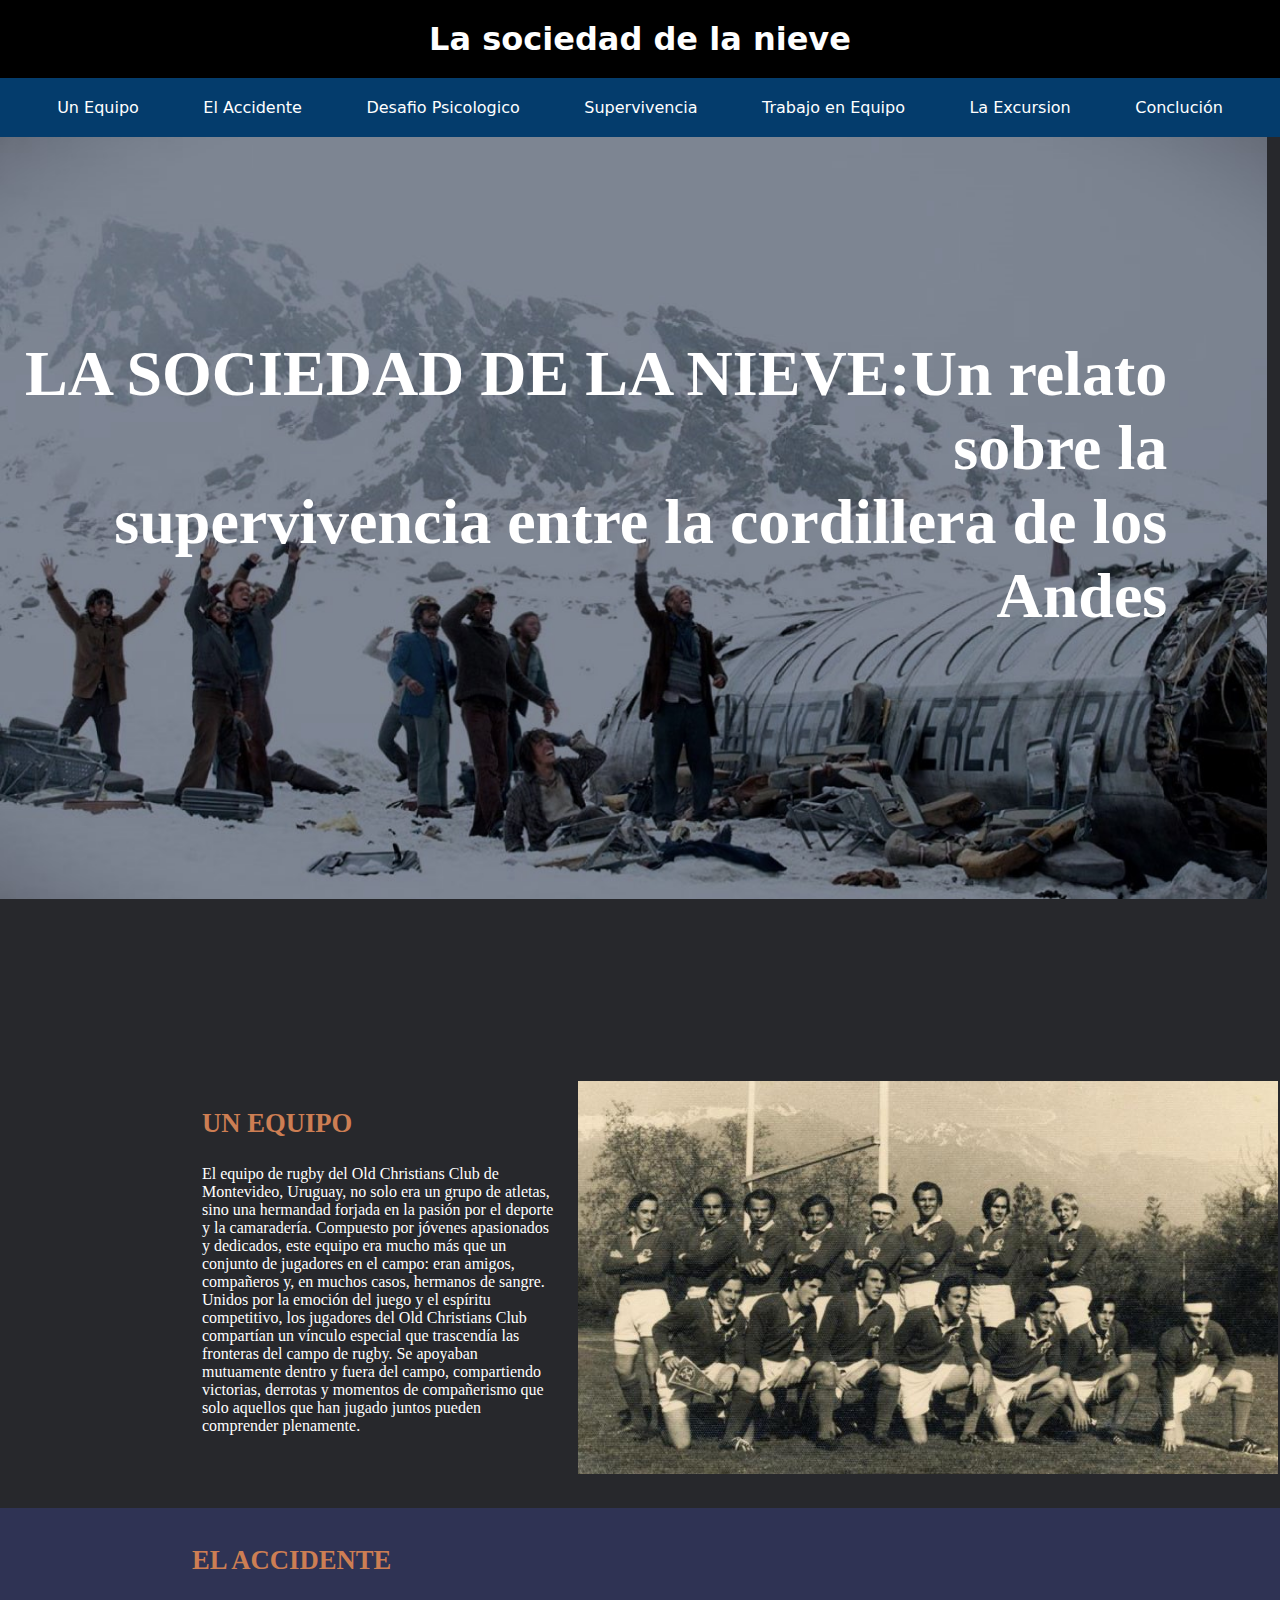
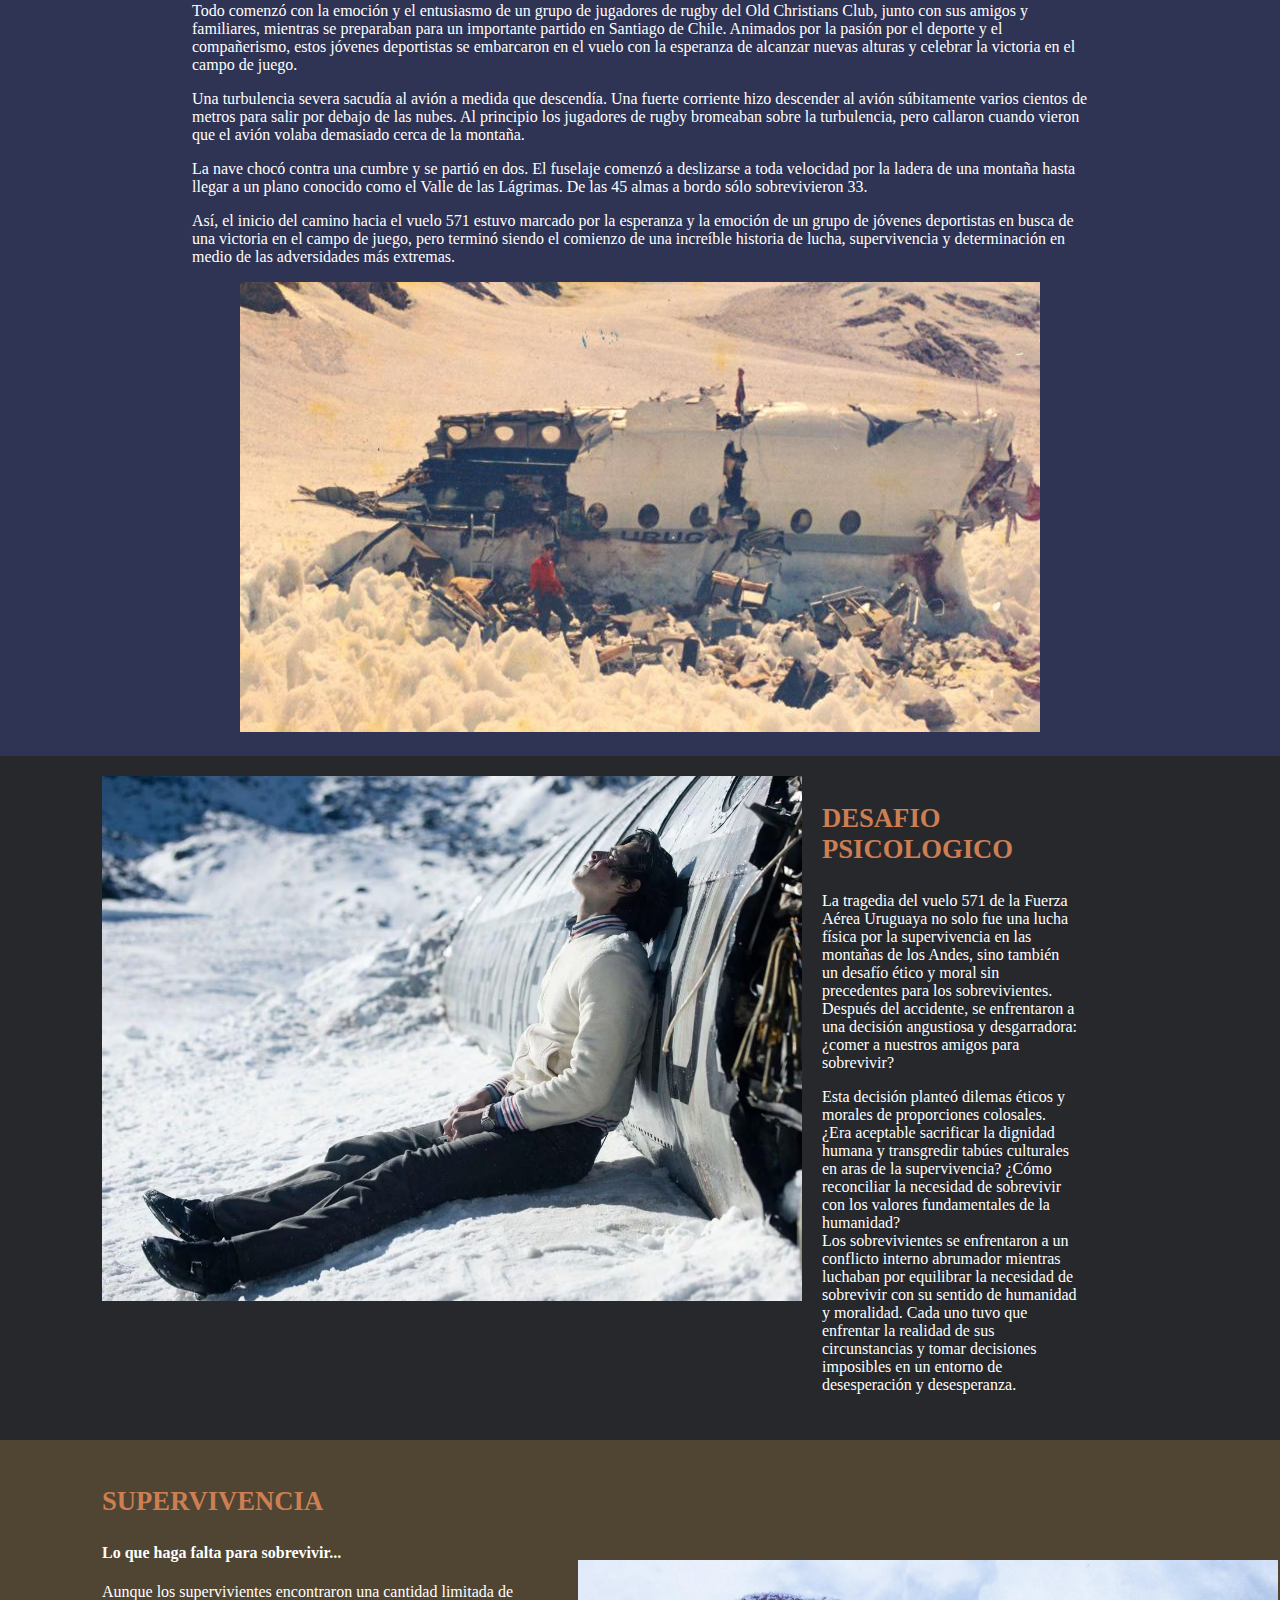
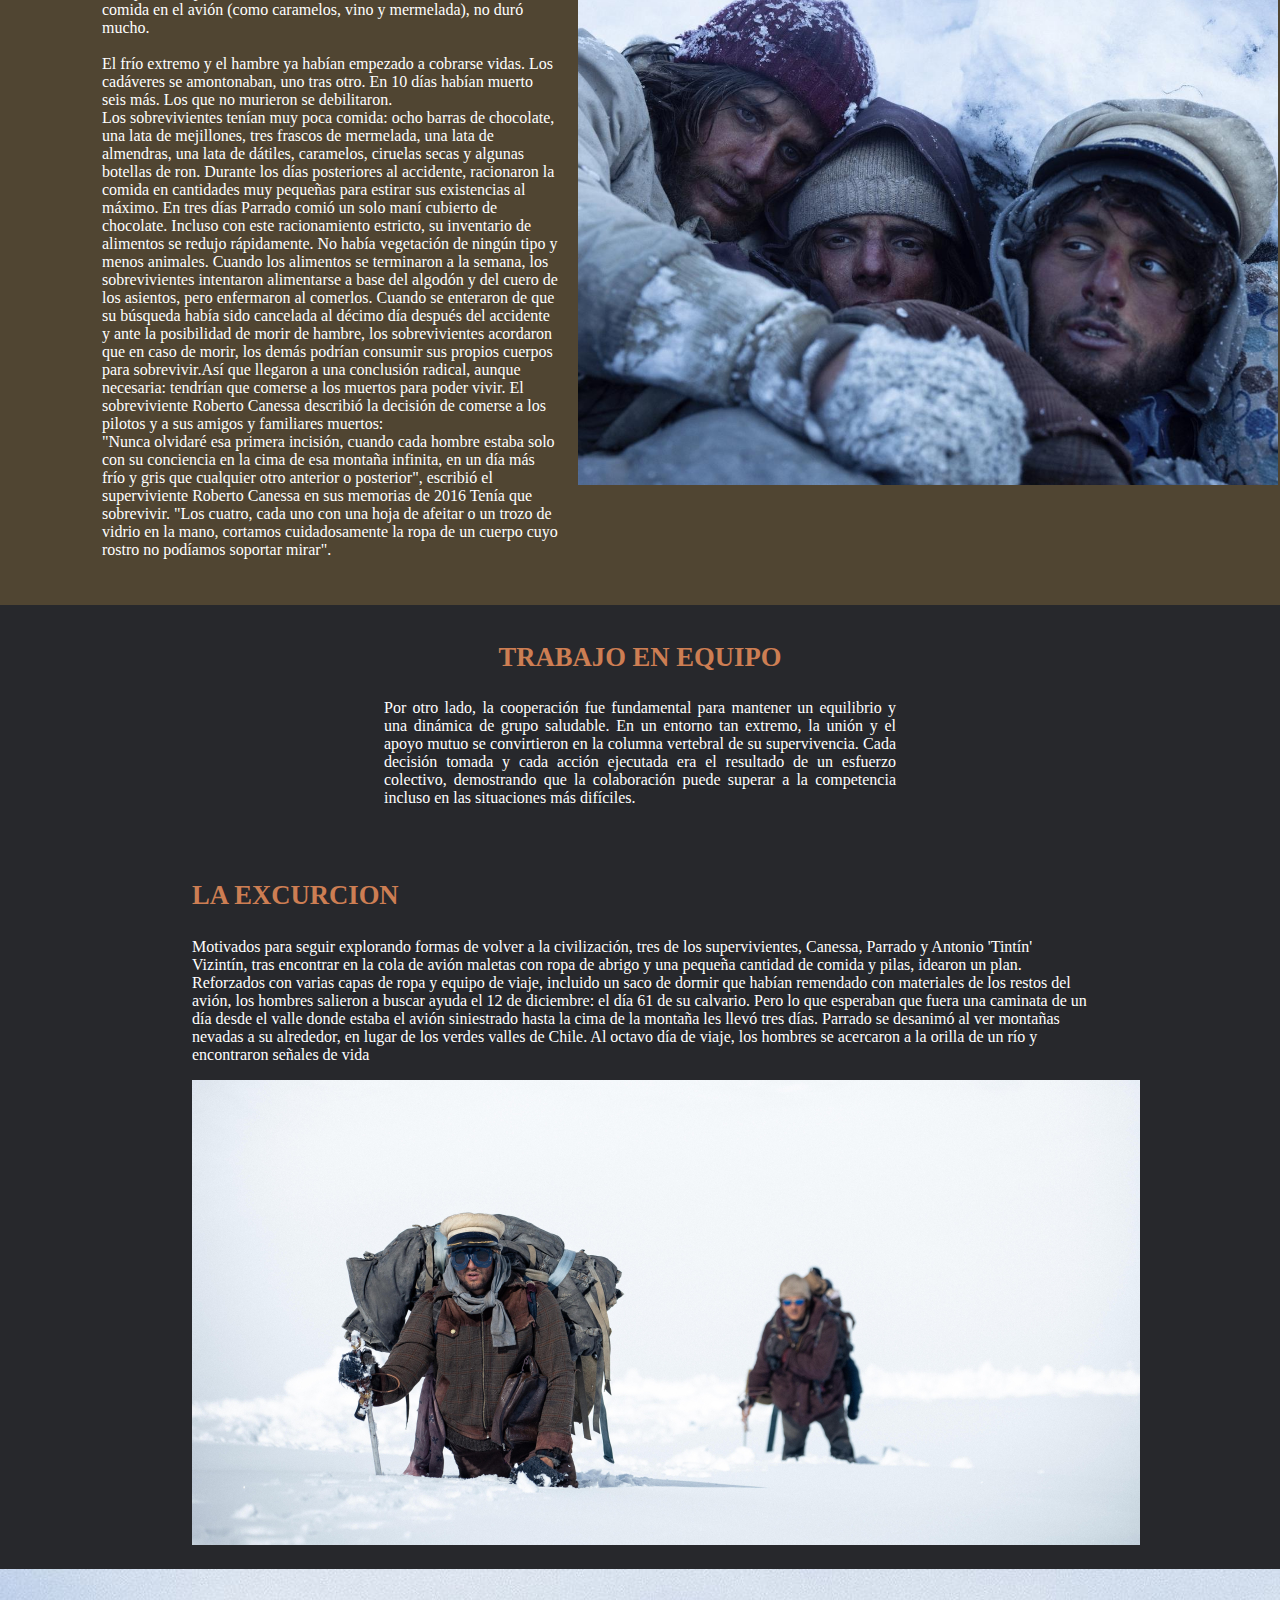
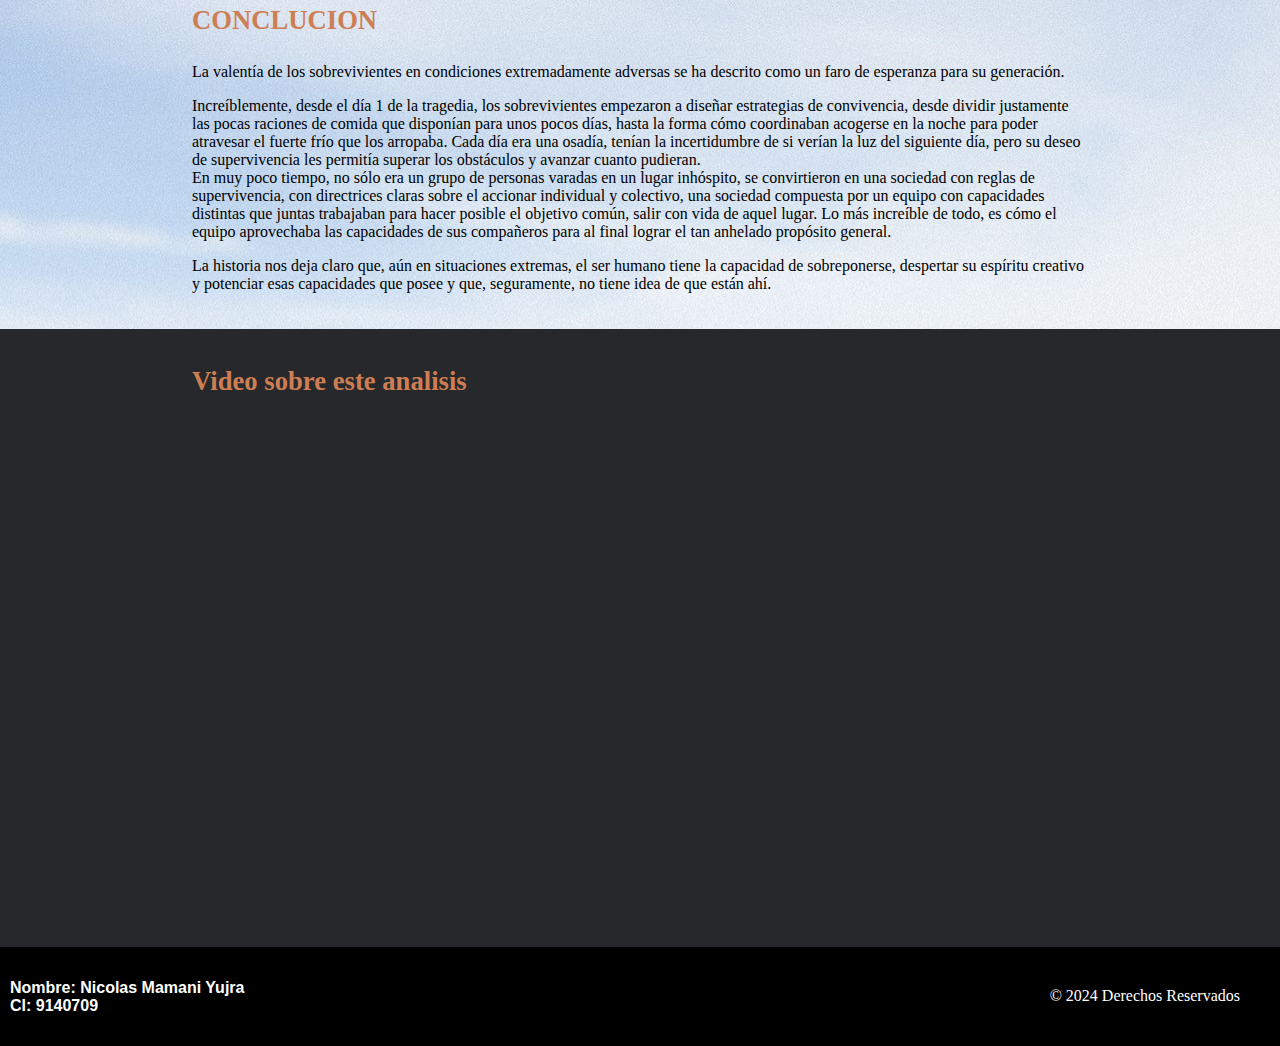
==== index.html @ b1d1e4b5 "Update and rename index1.html to index.html" ====
<!DOCTYPE html>
<head>
    <title>La sociedad de la nieve</title>
    <link rel="stylesheet" href="estilo.css">
    <link rel="preconnect" href="https://fonts.googleapis.com">
    <link rel="preconnect" href="https://fonts.gstatic.com" crossorigin>
    <link href="https://fonts.googleapis.com/css2?family=Cormorant+Garamond&display=swap" rel="stylesheet">
</head>
<body>

    <h1>La sociedad de la nieve</h1>
    <header>
        
        <nav>
            <ul>
                <li><a href="#e1" class="enlace">Un Equipo</a></li>
                <li><a href="#e2" class="enlace">El Accidente</a></li>
                <li><a href="#e3" class="enlace">Desafio Psicologico</a></li>
                <li><a href="#e4" class="enlace">Supervivencia</a></li>
                <li><a href="#e5" class="enlace">Trabajo en Equipo</a></li>
                <li><a href="#e6" class="enlace">La Excursion</a></li>
                <li><a href="#e7" class="enlace">Conclución</a></li>
                
            </ul>
        </nav>
    </header>
    <div id="port">
        <h2>LA SOCIEDAD DE LA NIEVE:Un relato sobre la <br>supervivencia entre la cordillera de los Andes</h2>
        <!--<img src="Critica-La-Sociedad-de-la-Nieve1.jpg">-->
        <!--<div class="capa"></div>-->
    </div>
    <main>
        <section id="e1">
            <div>
                <h3>UN EQUIPO</h3>
                <p>El equipo de rugby del Old Christians Club de Montevideo, Uruguay, no solo era un grupo de atletas, sino una hermandad forjada en la pasión por el deporte y la camaradería. Compuesto por jóvenes apasionados y dedicados, este equipo era mucho más que un conjunto de jugadores en el campo: eran amigos, compañeros y, en muchos casos, hermanos de sangre.<br>
                    Unidos por la emoción del juego y el espíritu competitivo, los jugadores del Old Christians Club compartían un vínculo especial que trascendía las fronteras del campo de rugby. Se apoyaban mutuamente dentro y fuera del campo, compartiendo victorias, derrotas y momentos de compañerismo que solo aquellos que han jugado juntos pueden comprender plenamente.</p>
            </div>
            <div class="e1img">
                <img src="img/equipo.jpg">
            </div>
        </section>
        <section id="e2">
            <div>
                <h3>EL ACCIDENTE</h3>
                <p>Todo comenzó con la emoción y el entusiasmo de un grupo de jugadores de rugby del Old Christians Club, junto con sus amigos y familiares, mientras se preparaban para un importante partido en Santiago de Chile. Animados por la pasión por el deporte y el compañerismo, estos jóvenes deportistas se embarcaron en el vuelo con la esperanza de alcanzar nuevas alturas y celebrar la victoria en el campo de juego.</p>
                <p>Una turbulencia severa sacudía al avión a medida que descendía. Una fuerte corriente hizo descender al avión súbitamente varios cientos de metros para salir por debajo de las nubes. Al principio los jugadores de rugby bromeaban sobre la turbulencia, pero callaron cuando vieron que el avión volaba demasiado cerca de la montaña.</p>
                <p>La nave chocó contra una cumbre y se partió en dos. El fuselaje comenzó a deslizarse a toda velocidad por la ladera de una montaña hasta llegar a un plano conocido como el Valle de las Lágrimas. De las 45 almas a bordo sólo sobrevivieron 33.</p>
                <p>Así, el inicio del camino hacia el vuelo 571 estuvo marcado por la esperanza y la emoción de un grupo de jóvenes deportistas en busca de una victoria en el campo de juego, pero terminó siendo el comienzo de una increíble historia de lucha, supervivencia y determinación en medio de las adversidades más extremas.</p>
            </div>
            <div class="e2img">
                <img src="img/accidente.jpg">
            </div>
        </section>
        <section id="e3">
            <div class="e3img">
                <img src="img/desafio.avif">
            </div>
            <div>
                <h3>DESAFIO PSICOLOGICO</h3>
                <p>La tragedia del vuelo 571 de la Fuerza Aérea Uruguaya no solo fue una lucha física por la supervivencia en las montañas de los Andes, sino también un desafío ético y moral sin precedentes para los sobrevivientes. Después del accidente, se enfrentaron a una decisión angustiosa y desgarradora: ¿comer a nuestros amigos para sobrevivir?</p>
                <p>Esta decisión planteó dilemas éticos y morales de proporciones colosales. ¿Era aceptable sacrificar la dignidad humana y transgredir tabúes culturales en aras de la supervivencia? ¿Cómo reconciliar la necesidad de sobrevivir con los valores fundamentales de la humanidad?<br>Los sobrevivientes se enfrentaron a un conflicto interno abrumador mientras luchaban por equilibrar la necesidad de sobrevivir con su sentido de humanidad y moralidad. Cada uno tuvo que enfrentar la realidad de sus circunstancias y tomar decisiones imposibles en un entorno de desesperación y desesperanza.</p>
            </div>
        </section>
        <section id="e4">
            <div>
                <h3>SUPERVIVENCIA</h3>
                <h4>Lo que haga falta para sobrevivir...</h4>
                    <p>Aunque los supervivientes encontraron una cantidad limitada de comida en el avión (como caramelos, vino y mermelada), no duró mucho.<br><br>
                    El frío extremo y el hambre ya habían empezado a cobrarse vidas. Los cadáveres se amontonaban, uno tras otro. En 10 días habían muerto seis más. Los que no murieron se debilitaron.<br>
                    Los sobrevivientes tenían muy poca comida: ocho barras de chocolate, una lata de mejillones, tres frascos de mermelada, una lata de almendras, una lata de dátiles, caramelos, ciruelas secas y algunas botellas de ron. Durante los días posteriores al accidente, racionaron la comida en cantidades muy pequeñas para estirar sus existencias al máximo. En tres días Parrado comió un solo maní cubierto de chocolate.
                    Incluso con este racionamiento estricto, su inventario de alimentos se redujo rápidamente. No había vegetación de ningún tipo y menos animales. Cuando los alimentos se terminaron a la semana, los sobrevivientes intentaron alimentarse a base del algodón y del cuero de los asientos, pero enfermaron al comerlos.
                    Cuando se enteraron de que su búsqueda había sido cancelada al décimo día después del accidente y ante la posibilidad de morir de hambre, los sobrevivientes acordaron que en caso de morir, los demás podrían consumir sus propios cuerpos para sobrevivir.Así que llegaron a una conclusión radical, aunque necesaria: tendrían que comerse a los muertos para poder vivir.
                    El sobreviviente Roberto Canessa describió la decisión de comerse a los pilotos y a sus amigos y familiares muertos:<br>
                    "Nunca olvidaré esa primera incisión, cuando cada hombre estaba solo con su conciencia en la cima de esa montaña infinita, en un día más frío y gris que cualquier otro anterior o posterior", escribió el superviviente Roberto Canessa en sus memorias de 2016 Tenía que sobrevivir. "Los cuatro, cada uno con una hoja de afeitar o un trozo de vidrio en la mano, cortamos cuidadosamente la ropa de un cuerpo cuyo rostro no podíamos soportar mirar".</p>
            </div>
            <div class="e4img">
                <img src="img/supervivencia.jpg">
            </div>
        </section>
        <section id="e5">
            <div>
                <h3>TRABAJO EN EQUIPO</h3>
                <p>Por otro lado, la cooperación fue fundamental para mantener un equilibrio y una dinámica de grupo saludable. En un entorno tan extremo, la unión y el apoyo mutuo se convirtieron en la columna vertebral de su supervivencia. Cada decisión tomada y cada acción ejecutada era el resultado de un esfuerzo colectivo, demostrando que la colaboración puede superar a la competencia incluso en las situaciones más difíciles.</p>
            </div>
        </section>
        
        <section id="e6">
            <div>
                <h3>LA EXCURCION</h3>
                <p>Motivados para seguir explorando formas de volver a la civilización, tres de los supervivientes, Canessa, Parrado y Antonio 'Tintín' Vizintín, tras encontrar en la cola de avión maletas con ropa de abrigo y una pequeña cantidad de comida y pilas, idearon un plan. Reforzados con varias capas de ropa y equipo de viaje, incluido un saco de dormir que habían remendado con materiales de los restos del avión, los hombres salieron a buscar ayuda el 12 de diciembre: el día 61 de su calvario. Pero lo que esperaban que fuera una caminata de un día desde el valle donde estaba el avión siniestrado hasta la cima de la montaña les llevó tres días. Parrado se desanimó al ver montañas nevadas a su alrededor, en lugar de los verdes valles de Chile. Al octavo día de viaje, los hombres se acercaron a la orilla de un río y encontraron señales de vida</p>
            </div>
            <div class="e6img">
                <img src="img/excursion.jpeg">
            </div>
        </section>
        <section id="e7">
            <div>
                <h3>CONCLUCION</h3>
                <p>La valentía de los sobrevivientes en condiciones extremadamente adversas se ha descrito como un faro de esperanza para su generación.</p>
                <p>Increíblemente, desde el día 1 de la tragedia, los sobrevivientes empezaron a diseñar estrategias de convivencia, desde dividir justamente las pocas raciones de comida que 
                    disponían para unos pocos días, hasta la forma cómo coordinaban acogerse en la noche para poder atravesar el fuerte frío que los arropaba. Cada día era una osadía, tenían la incertidumbre 
                    de si verían la luz del siguiente día, pero su deseo de supervivencia les permitía superar los obstáculos y avanzar cuanto pudieran.<br>En muy poco tiempo, no sólo era un grupo de personas varadas en un 
                    lugar inhóspito, se convirtieron en una sociedad con reglas de supervivencia, con directrices claras sobre el accionar individual y colectivo, una sociedad compuesta por un equipo con capacidades distintas que 
                    juntas trabajaban para hacer posible el objetivo común, salir con vida de aquel lugar. Lo más increíble de todo, es cómo el equipo aprovechaba las capacidades de sus compañeros para al final lograr el tan anhelado 
                    propósito general.</p>
                <p>La historia nos deja claro que, aún en situaciones extremas, el ser humano tiene la capacidad de sobreponerse, despertar su espíritu creativo y potenciar esas capacidades que posee y que, seguramente, no tiene idea de que están ahí.</p>
            </div>
        </section>
        
    </main>
</body>
<section>
    <div>
        <h3>Video sobre este analisis</h3>
    </div>
    <div class="video-container" id="video-container">
        <iframe id="vid" width="560" height="315" src="https://www.youtube.com/embed/rjBHugEYUog?si=1UVJZ7zAkv8s3FCE" title="YouTube video player" frameborder="0" allow="accelerometer; autoplay; clipboard-write; encrypted-media; gyroscope; picture-in-picture; web-share" allowfullscreen></iframe>
    </div>
</section>
<footer>
    <div>
        <h4>Nombre: Nicolas Mamani Yujra<br>CI: 9140709</h4>
    </div>
    <div class="copyright"> &copy; 2024 Derechos Reservados
    </div>
</footer>
<script src="https://www.youtube.com/iframe_api"></script>
<script src="jav.js"></script>
</html>
---- estilo.css ----
body {
    font-family: Arial, Helvetica, sans-serif;
    margin: 0;
    background-color: #27282C;
}
html {
    margin: 0;
    padding: 0;
}
nav {
    background-color: #043C6C;
    /*position: fixed;*/
    width: 100%;
    transition: background-color 0.3s ease;
}
header {
    position: sticky;
    top: 0;
    left: 0;
    right: 0;
    width: 100%;
}
h1 {
    font-family: system-ui, -apple-system, BlinkMacSystemFont, 'Segoe UI', Roboto, Oxygen, Ubuntu, Cantarell, 'Open Sans', 'Helvetica Neue', sans-serif;
    color: white;
    padding: 20px;
    margin: 0;
    text-align: center;
    background-color: black;
}
nav {
    position: sticky;
    /*display: flex;*/
    justify-content: space-between;
    padding: 0;
    margin-right: auto;
    z-index: 1000;
}
nav ul {
    list-style: none;
    margin: 0;
    padding: 20px;
    text-align: center;
}

/*adfaf*/
nav ul li {
    display: inline;
}
a {
    font-family: system-ui, -apple-system, BlinkMacSystemFont, 'Segoe UI', Roboto, Oxygen, Ubuntu, Cantarell, 'Open Sans', 'Helvetica Neue', sans-serif;
    text-decoration: none;
    padding: 30px;
    color: white;
}
a:hover {
    color: orange;
}
#port {
    padding-right: 0;
    background-image: url("Critica-La-Sociedad-de-la-Nieve1.jpg");
    width: 99vw;
    height: 80vw;
    background-size:contain;
    background-repeat: no-repeat;
}


header {
    transition: background-color 0.3s ease;
}
nav:hover, nav:focus, #rell:focus {
    background-color:#44a4ac;
}
main {
    margin-top: -100px;
}
section {
    padding-left: 15%;
    padding-right: 15%;
    padding-bottom: 20px;
    padding-top: 10px;
    background-color: #27282C;
    color: white;
    font-family: Georgia, 'Times New Roman', Times, serif;
    scroll-margin-top: 50px;
}
#hol {
    background-image: url("Critica-La-Sociedad-de-la-Nieve.jpg");
    background-size: cover;

}
h2 {
    color: white;
    margin: 0;
    font-family: 'Times New Roman', Times, serif;
    padding-top: 200px;
    text-align: right;
    margin-right: 100px;
    font-size: 48pt;
}
h3 {
    font-size: 20pt;
    color: #CD7E53;
    font-family: Georgia, 'Times New Roman', Times, serif;
}

#e1 {
    display: flex;
}
#e1 div {
    padding: 10px;
}
.e1img {

}
.e1img img {
    width: 700px;
    margin-right: -200px;
}
#e2 {
    background-color: #2F3354;
}
.e2img {
    text-align: center;
}
#e3 div img {
    width: 700px;
}
#e3 {
    display: flex;
}
#e3 div {
    padding: 10px;
    justify-content: space-between;
}
#e3 div img {
    width: 700px;
}
.e3img {
    margin-left: -100px;
}
#e4 {
    display: flex;
    margin-left: -100px;
    background-color: #504532;
}
#e4 div {
    padding: 10px;
}
#e4 div img {
    width: 700px;
    margin-right: -200px;
    padding-top: 100px;
}
#e5 {
    padding-left: 30%;
    padding-right: 30%;
}
#e5 h3 {
    text-align: center;
}
#e5 p {
    text-align: justify;
}
#e7 {
    background-image: url("img/la-sociedad-de-la-nieve-650abe3494125.jpg");
    background-repeat: no-repeat;
    margin: 0;
}
#e7 div p {
    color: black;
}
.e6img {
    text-align: center;
}

footer {
    display: flex;
    padding: 10px;
    background-color: black;
    justify-content: space-between;
}
footer div{
    text-align: left;
    background-color: black;
    color: white;
    margin: 0;
}
.copyright {
    background-color: black;
    color: white;
    margin: 0;
    text-align: center;
    font-family: "Times New Roman";
    padding: 30px;


}


.video-container {
    position: relative;
    width: 100%;
    height: 0;
    padding-bottom: 56.25%; /* Proporción 16:9 */
}
.video-container iframe {
    position: absolute;
    width: 100%;
    height: 100%;
    top: 0;
    left: 0;
}
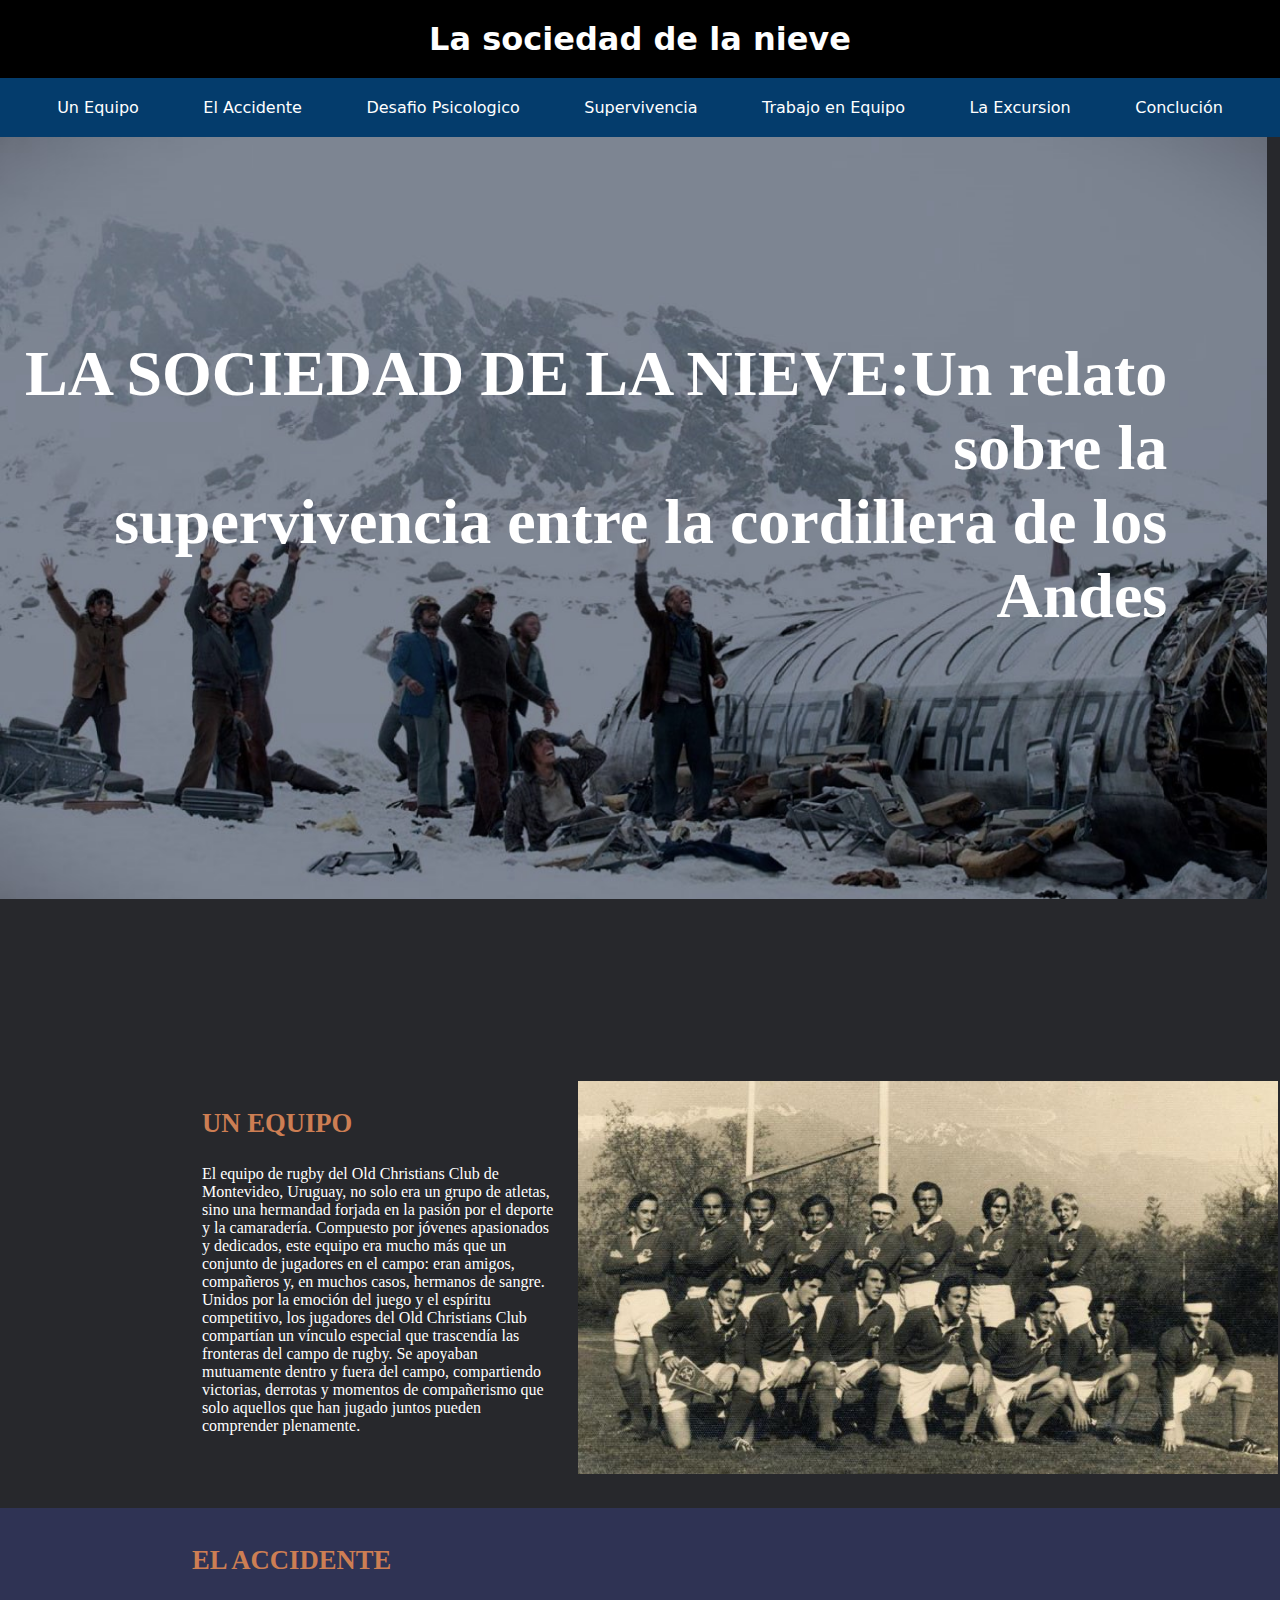
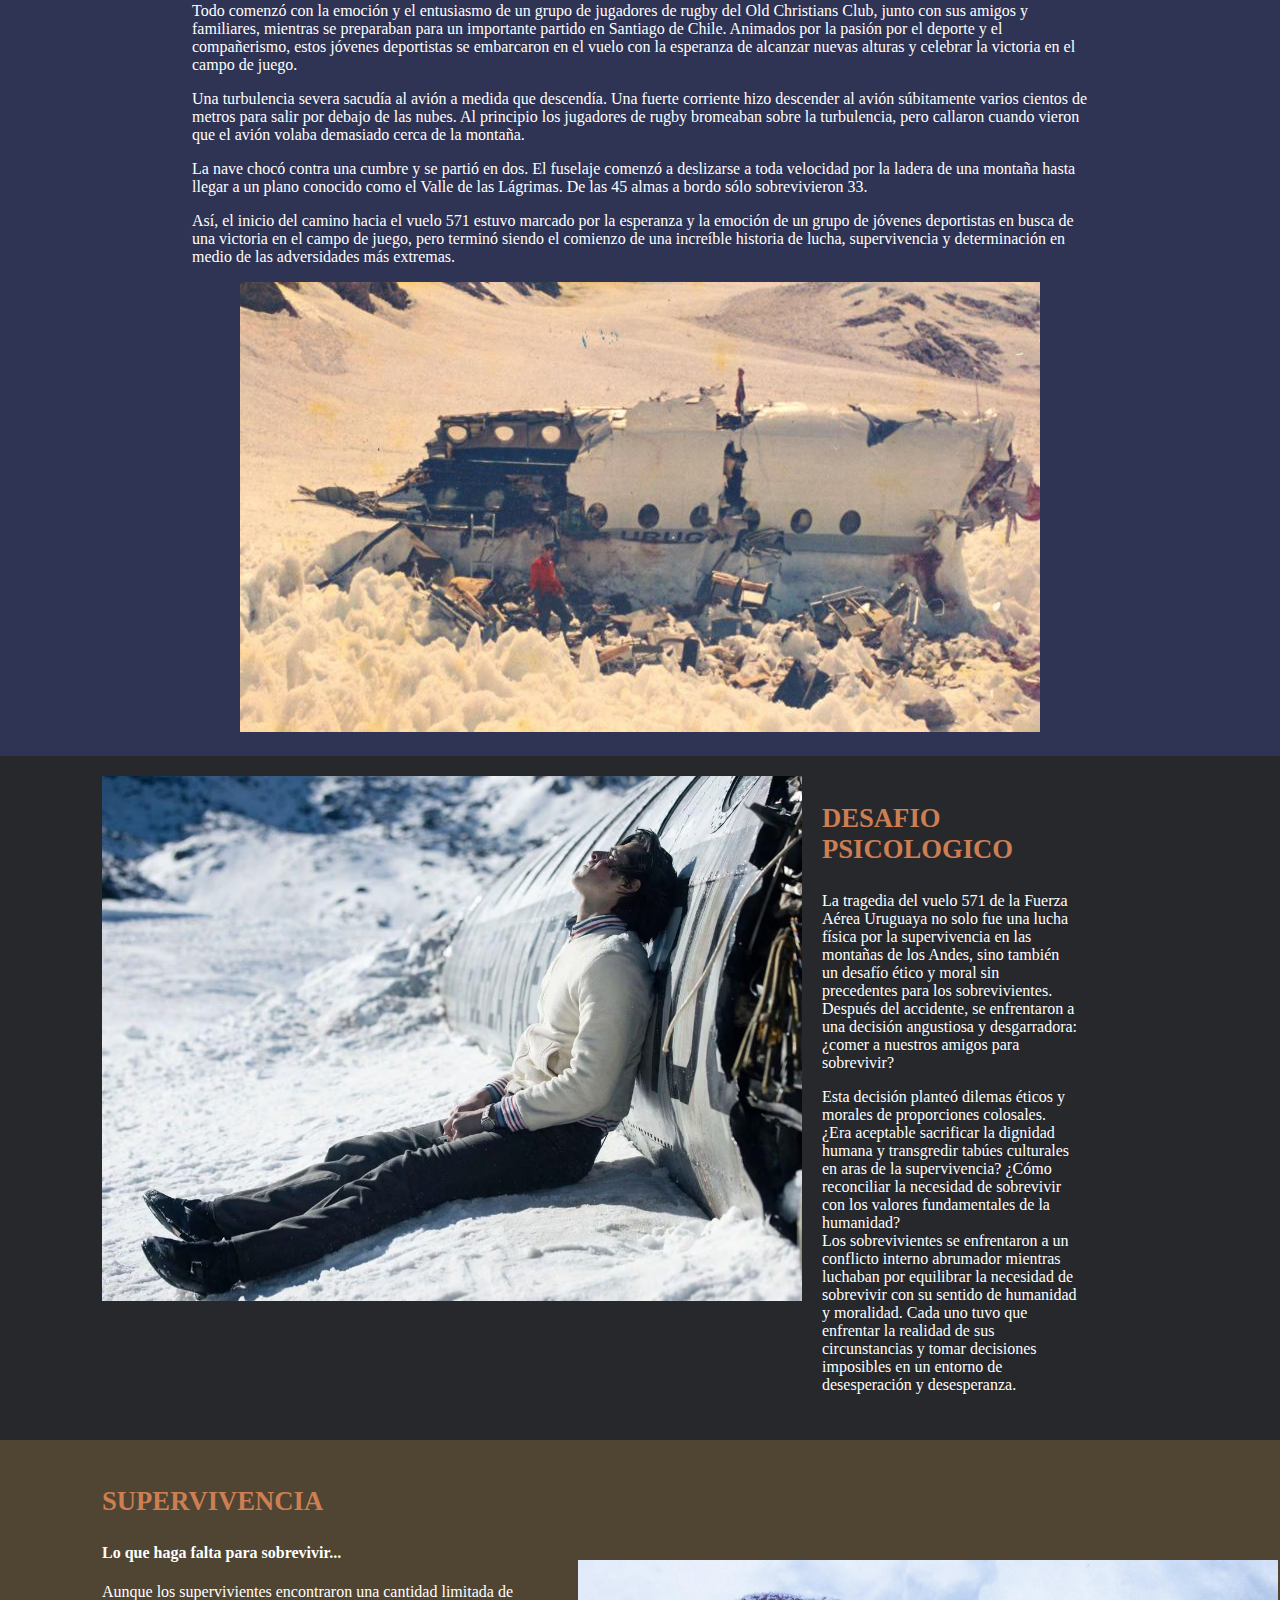
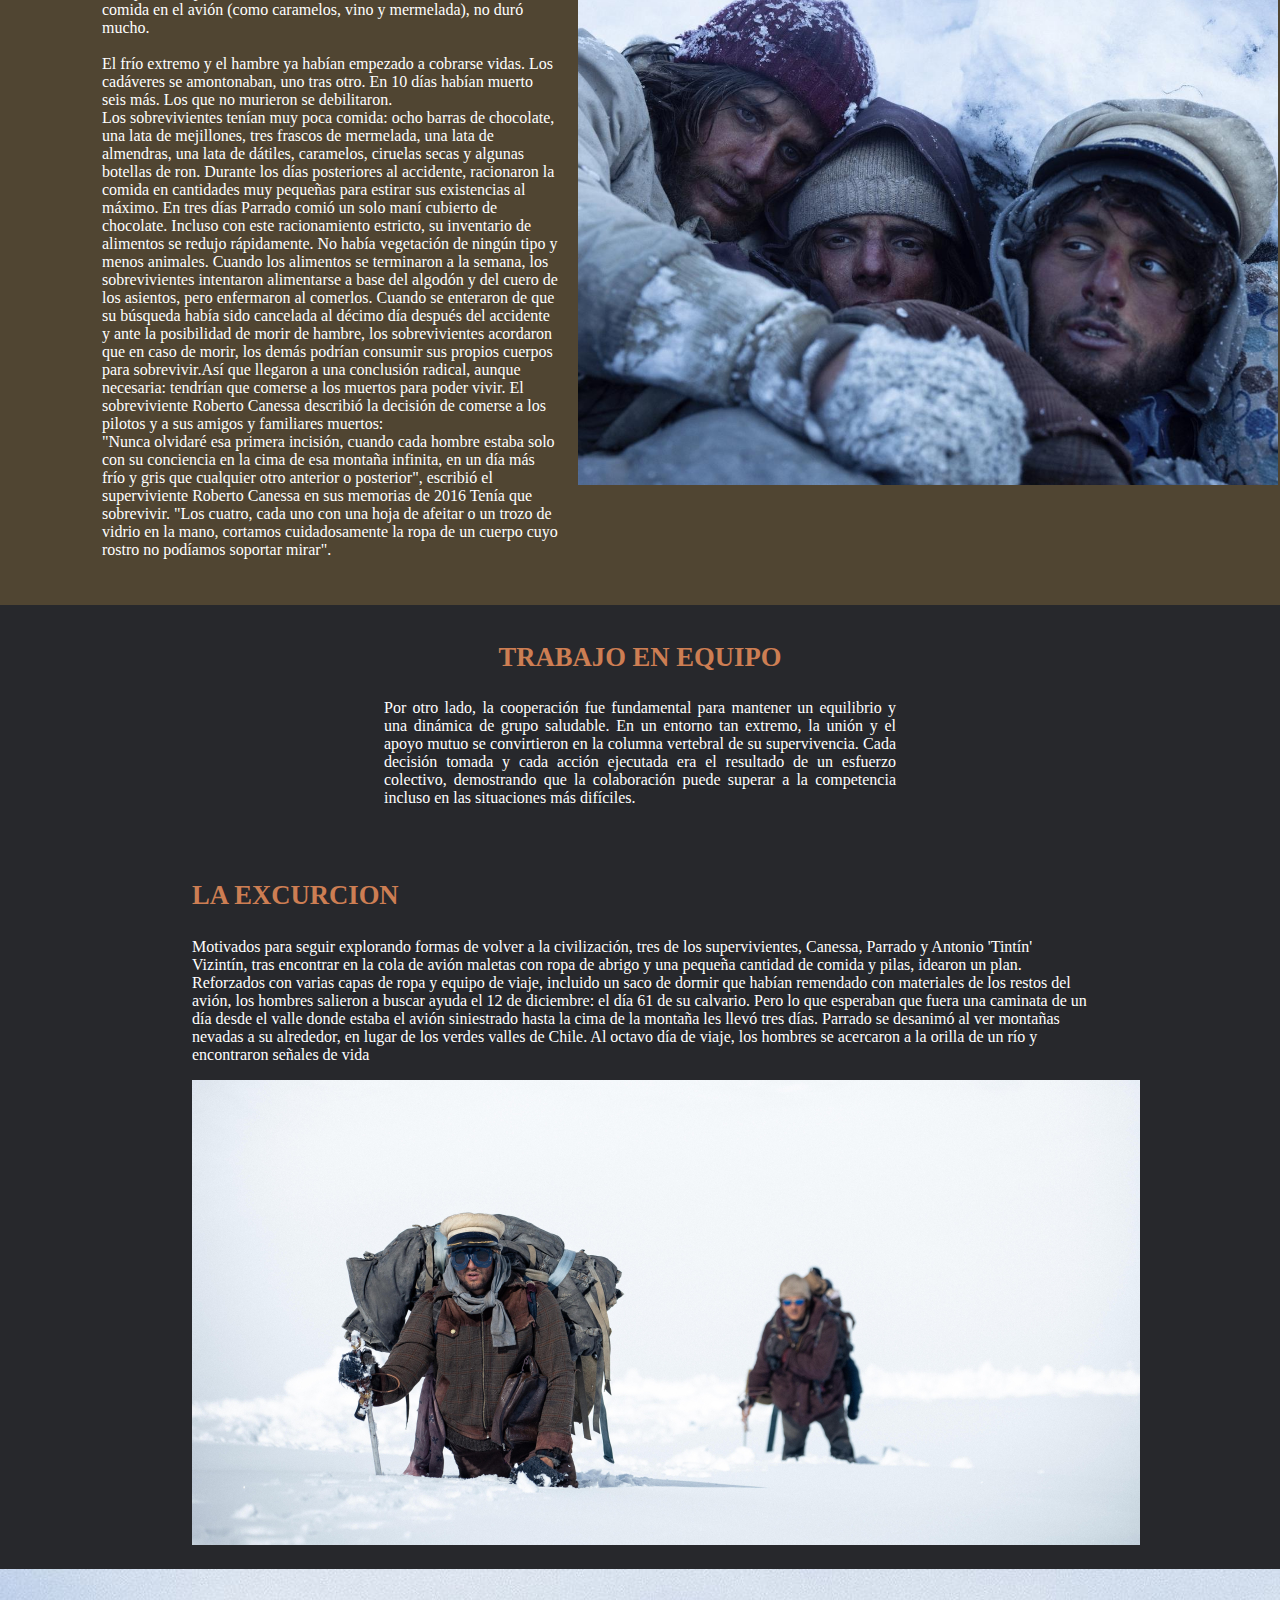
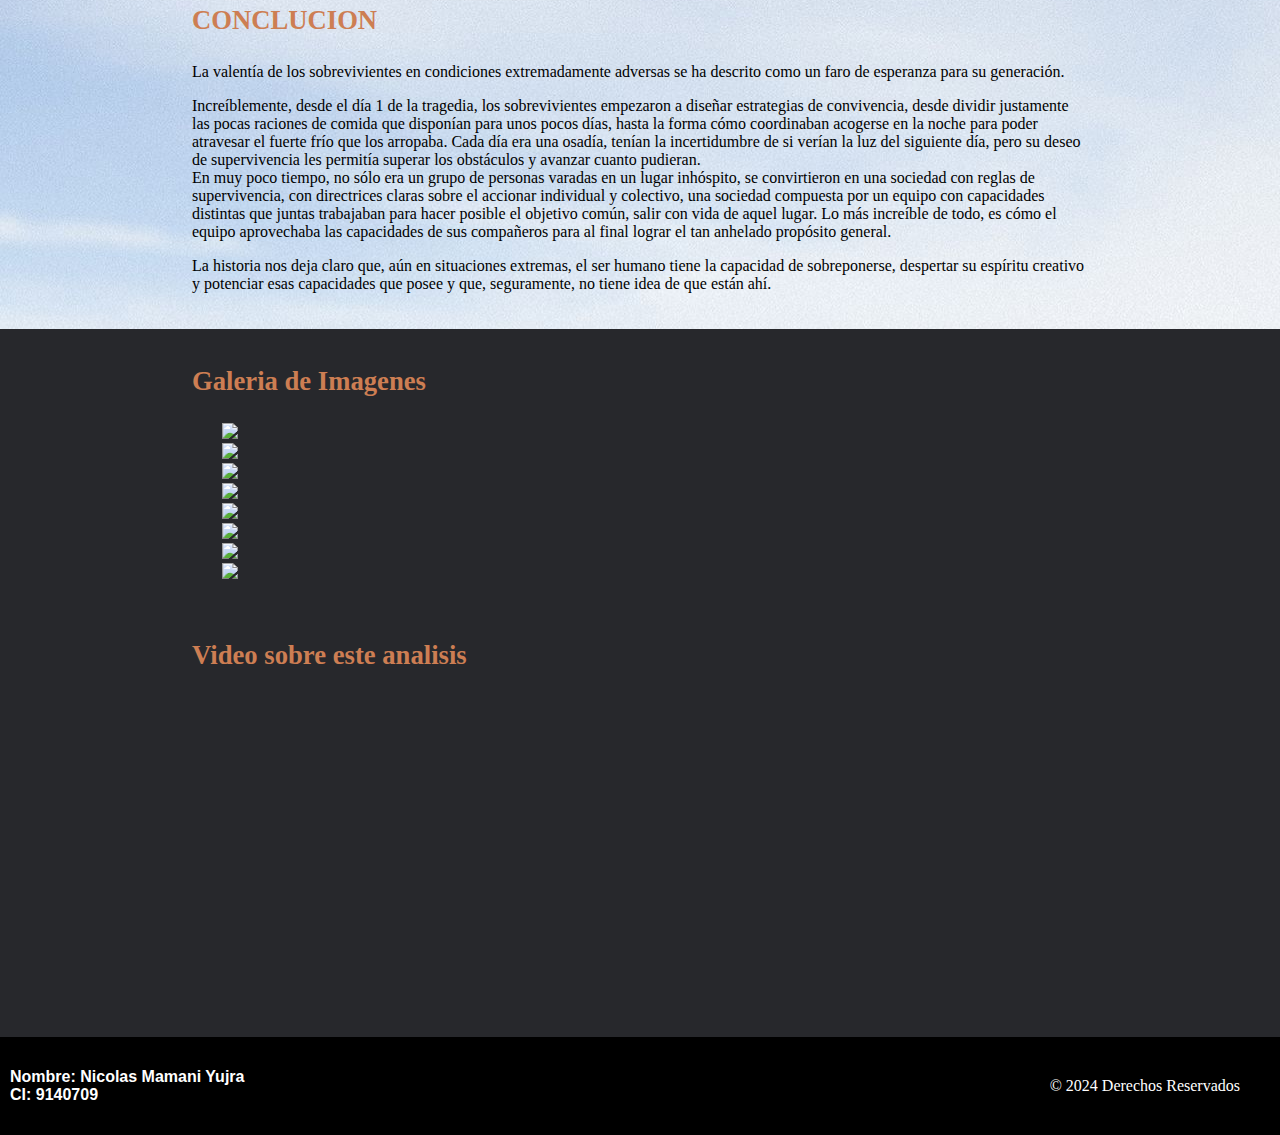
==== commit 73e085f7: "Update index.html" ====
--- a/index.html
+++ b/index.html
@@ -110,14 +110,32 @@
         
     </main>
 </body>
-<section>
+<section id="galeria">
+    <div>
+        <h3>Galeria de Imagenes</h3>
+    </div>
+    <div class="galeria">
+        <div><a href="https://niccolay.github.io/galeria/2024011212233980124.jpg" target="_blank"><img src="galeria/2024011212233980124.jpg"></a></div>
+        <div><a href="" target="_blank"><img src="galeria/375_375.jpeg"></a></div>
+        <div><a href="" target="_blank"><img src="galeria/500_333.jpeg"></a></div>
+        <div><a href="" target="_blank"><img src="galeria/84A7D542-E6BD-2FD7-E1502AD6FD2A2601.jfif"></a></div>
+    </div>
+    <div class="galeria">
+        <div><a href="" target="_blank"><img src="galeria/fotograma-de-la-pelicula-la-sociedad-de-la-nieve-las-condiciones-que-tuvieron-que-soportar-los-supervivientes-fueron-extremas-591be463-230905075643-800x491_44133926_20240109094859.jpg"></a></div>
+        <div><a href="" target="_blank"><img src="galeria/IU446VODUBAWPEJ2HSLXG2NVTQ.jpg"></a></div>
+        <div><a href="" target="_blank"><img src="galeria/la-sociedad-de-la-nieve-1.jpg"></a></div>
+        <div><a href="" target="_blank"><img src="galeria/La-sociedad-de-la-nieve.jpg"></a></div>
+    </div>
+</section>
+<section id="video">
     <div>
         <h3>Video sobre este analisis</h3>
     </div>
-    <div class="video-container" id="video-container">
+    <div class="video">
         <iframe id="vid" width="560" height="315" src="https://www.youtube.com/embed/rjBHugEYUog?si=1UVJZ7zAkv8s3FCE" title="YouTube video player" frameborder="0" allow="accelerometer; autoplay; clipboard-write; encrypted-media; gyroscope; picture-in-picture; web-share" allowfullscreen></iframe>
     </div>
 </section>
+
 <footer>
     <div>
         <h4>Nombre: Nicolas Mamani Yujra<br>CI: 9140709</h4>
@@ -125,6 +143,5 @@
     <div class="copyright"> &copy; 2024 Derechos Reservados
     </div>
 </footer>
-<script src="https://www.youtube.com/iframe_api"></script>
-<script src="jav.js"></script>
+
 </html>
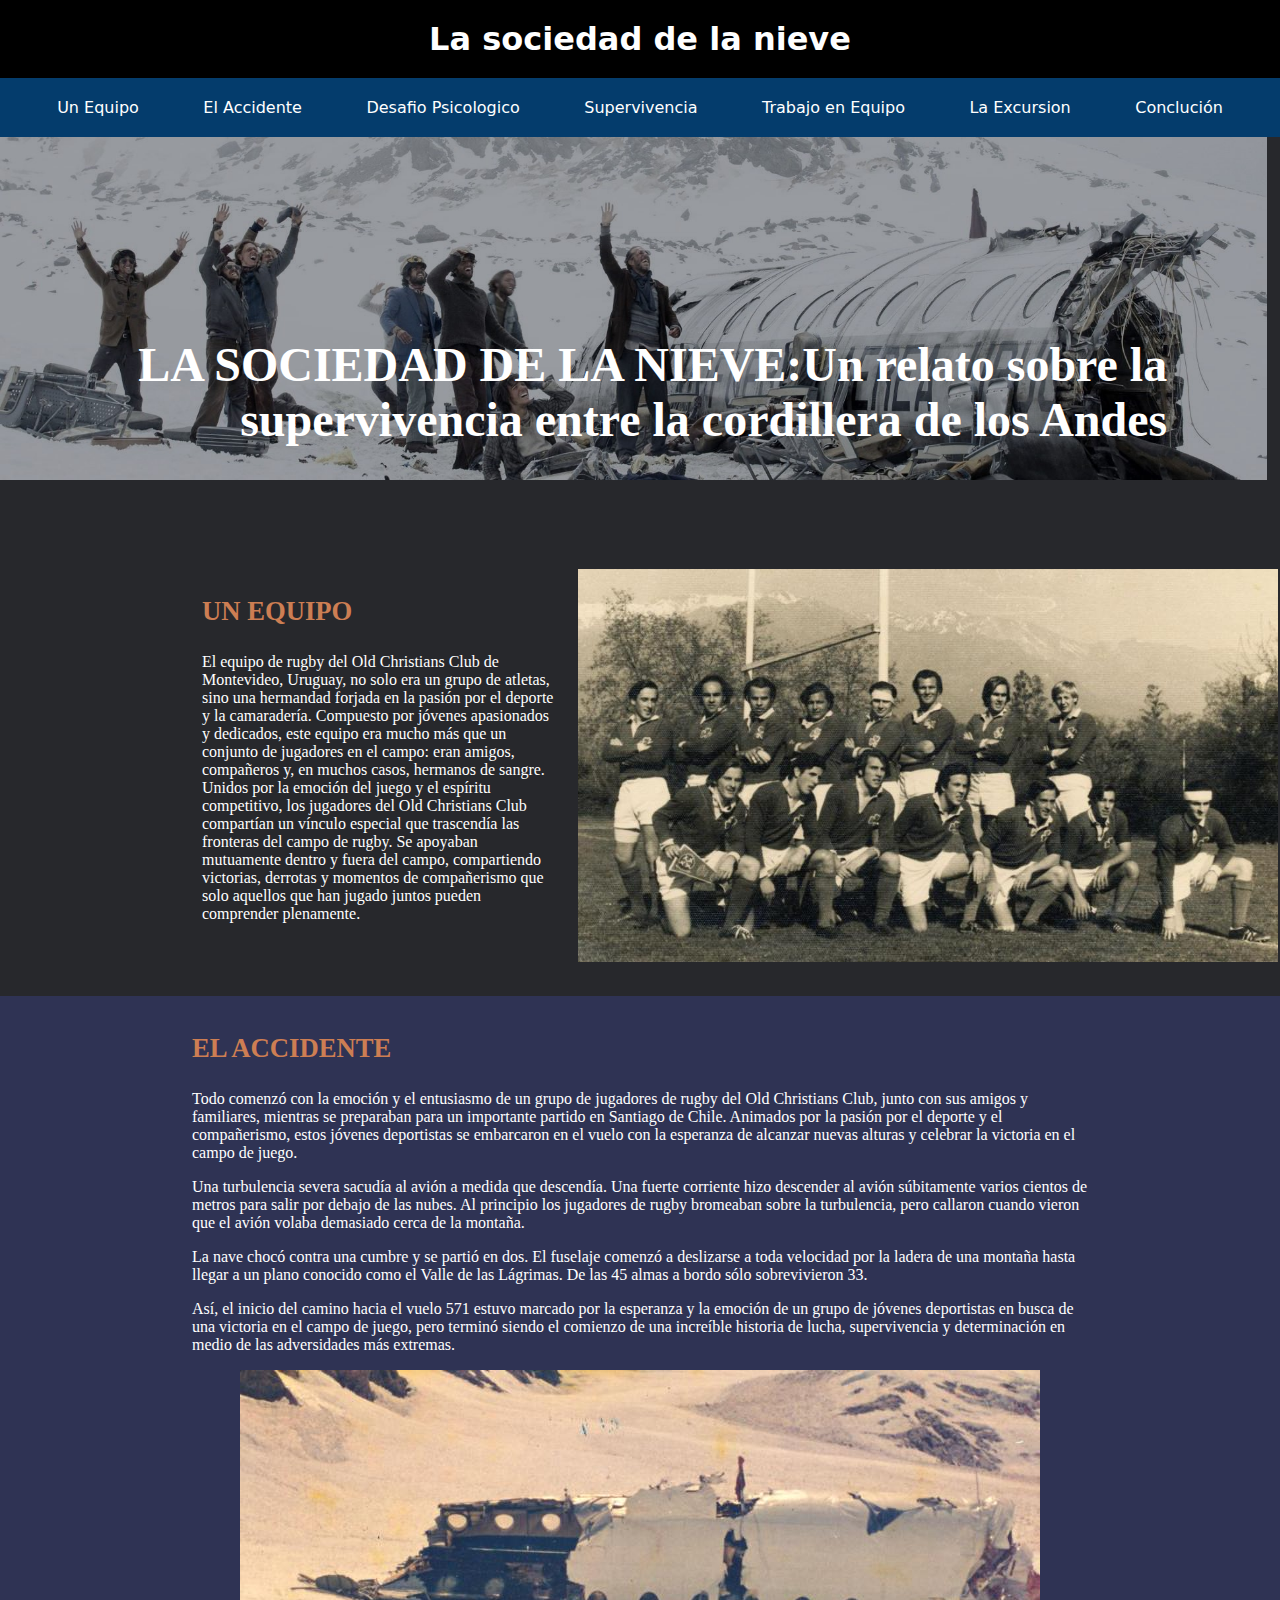
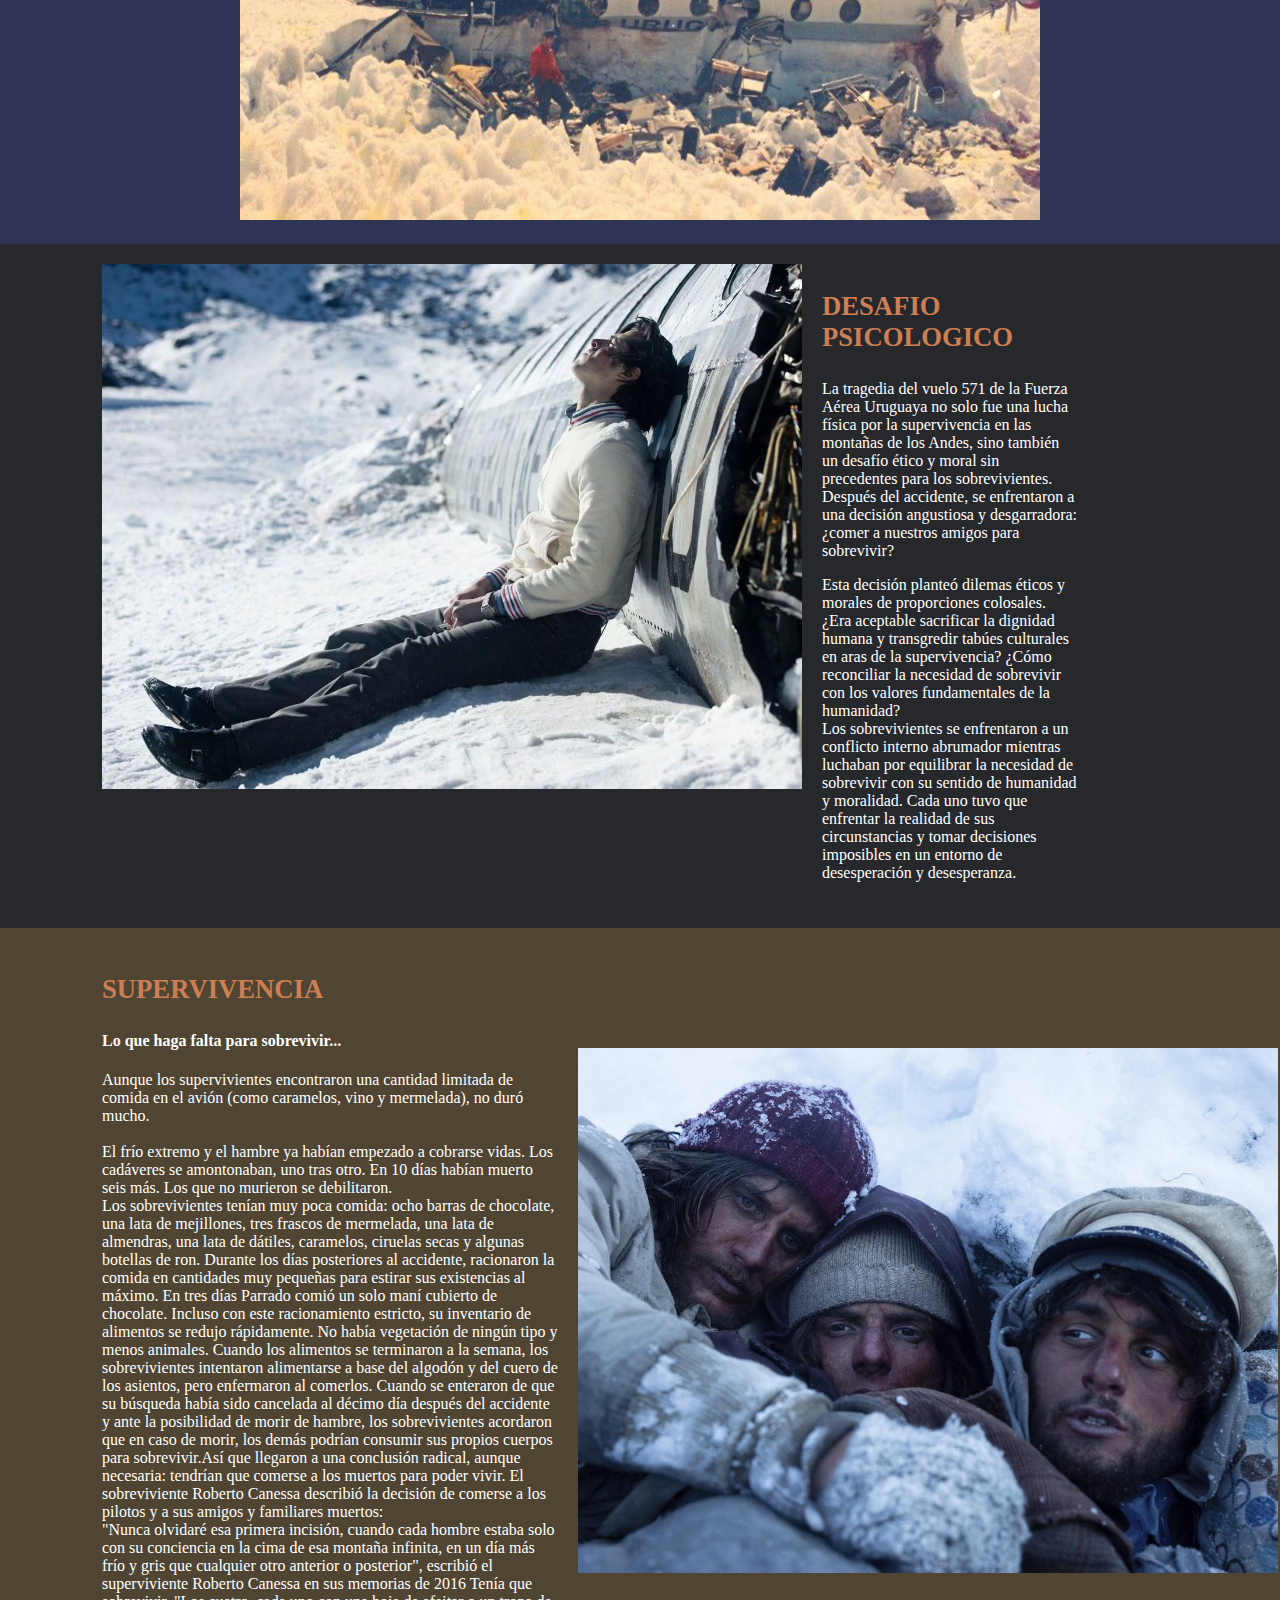
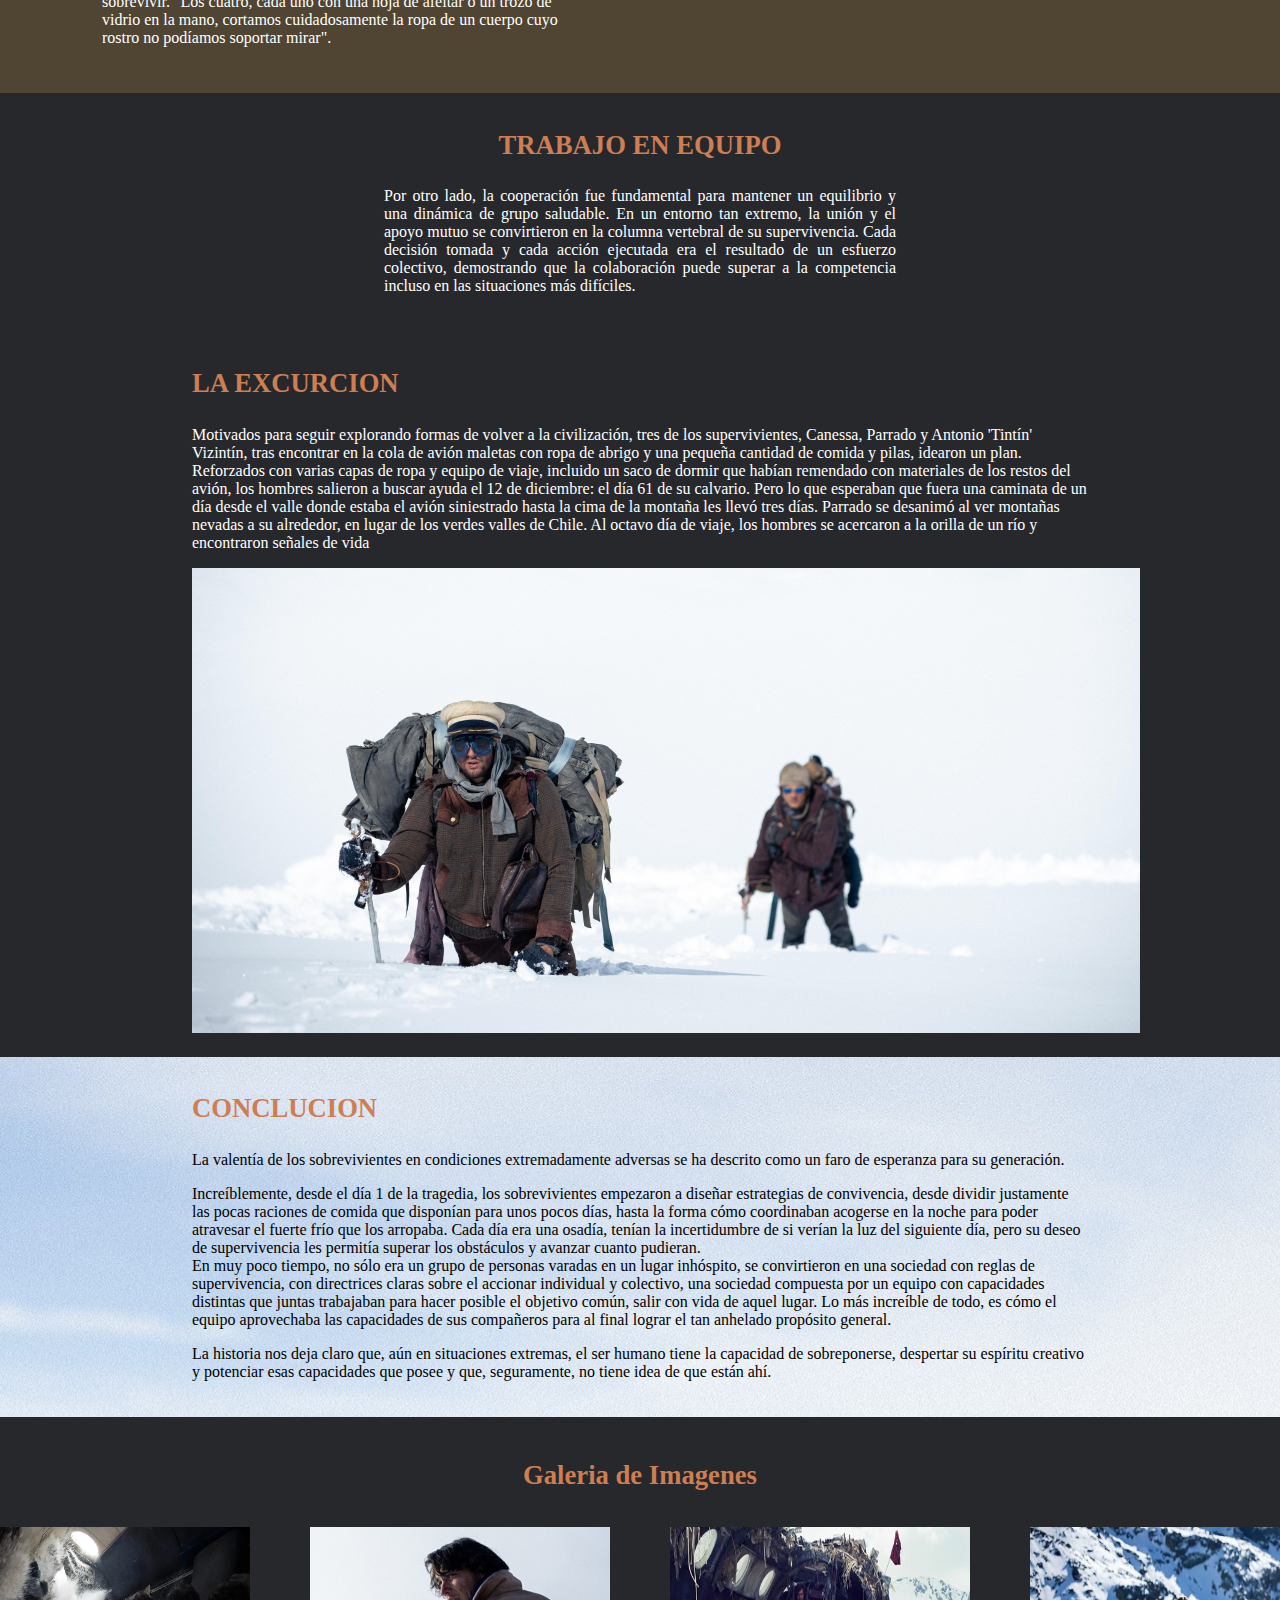
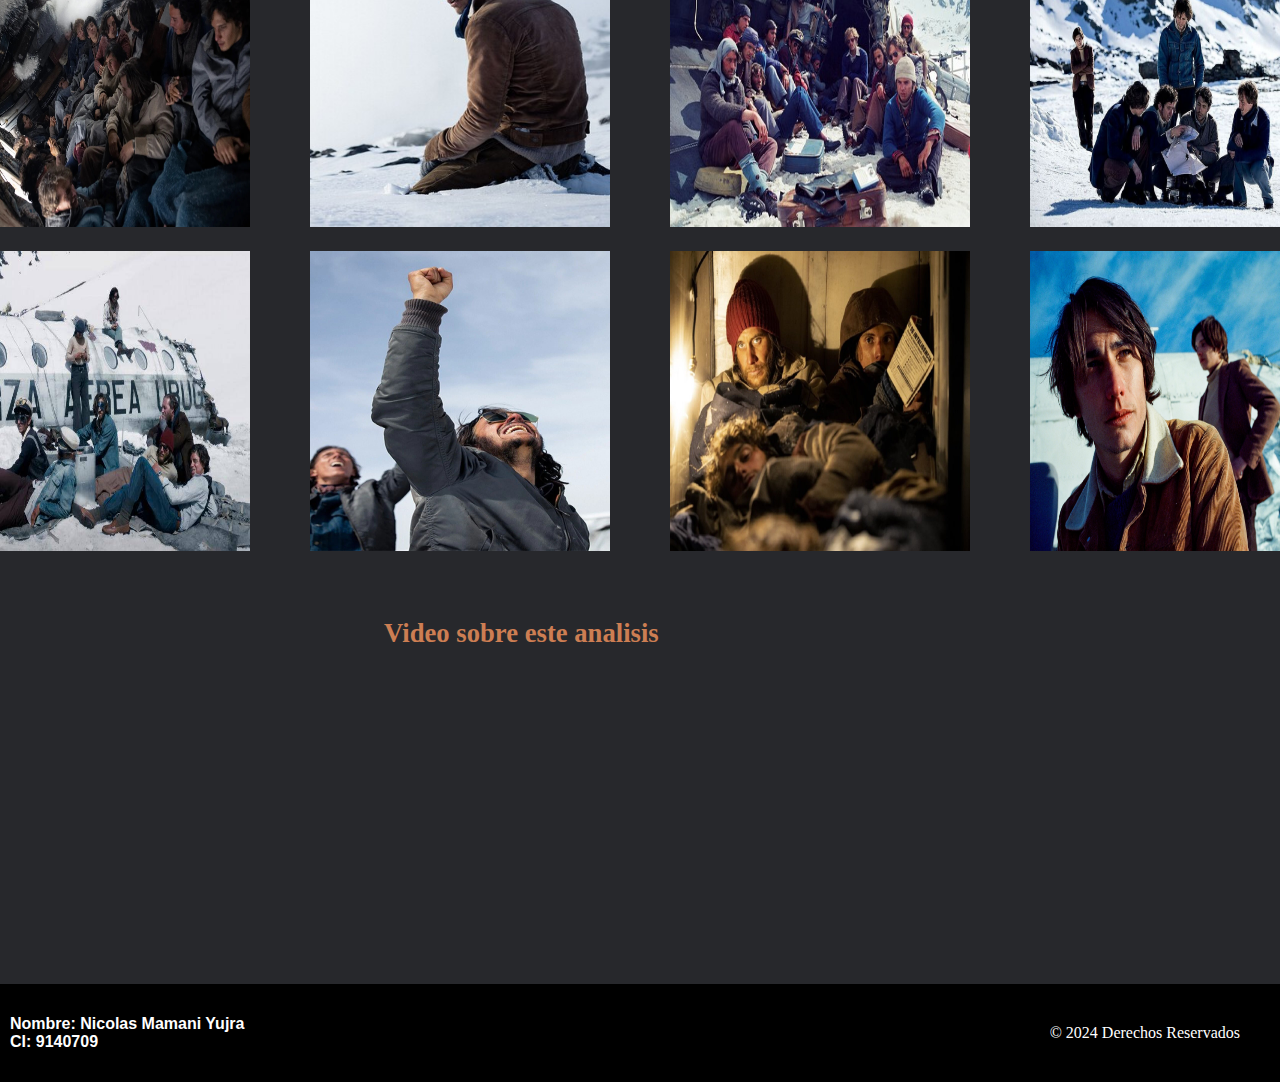
==== commit 438ec66b: "Update index.html" ====
--- a/index.html
+++ b/index.html
@@ -116,15 +116,15 @@
     </div>
     <div class="galeria">
         <div><a href="https://niccolay.github.io/galeria/2024011212233980124.jpg" target="_blank"><img src="galeria/2024011212233980124.jpg"></a></div>
-        <div><a href="" target="_blank"><img src="galeria/375_375.jpeg"></a></div>
-        <div><a href="" target="_blank"><img src="galeria/500_333.jpeg"></a></div>
-        <div><a href="" target="_blank"><img src="galeria/84A7D542-E6BD-2FD7-E1502AD6FD2A2601.jfif"></a></div>
+        <div><a href="https://niccolay.github.io/galeria/375_375.jpeg" target="_blank"><img src="galeria/375_375.jpeg"></a></div>
+        <div><a href="https://niccolay.github.io/galeria/500_333.jpeg" target="_blank"><img src="galeria/500_333.jpeg"></a></div>
+        <div><a href="https://niccolay.github.io/galeria/84A7D542-E6BD-2FD7-E1502AD6FD2A2601.jfif" target="_blank"><img src="galeria/84A7D542-E6BD-2FD7-E1502AD6FD2A2601.jfif"></a></div>
     </div>
     <div class="galeria">
-        <div><a href="" target="_blank"><img src="galeria/fotograma-de-la-pelicula-la-sociedad-de-la-nieve-las-condiciones-que-tuvieron-que-soportar-los-supervivientes-fueron-extremas-591be463-230905075643-800x491_44133926_20240109094859.jpg"></a></div>
-        <div><a href="" target="_blank"><img src="galeria/IU446VODUBAWPEJ2HSLXG2NVTQ.jpg"></a></div>
-        <div><a href="" target="_blank"><img src="galeria/la-sociedad-de-la-nieve-1.jpg"></a></div>
-        <div><a href="" target="_blank"><img src="galeria/La-sociedad-de-la-nieve.jpg"></a></div>
+        <div><a href="https://niccolay.github.io/galeria/fotograma-de-la-pelicula-la-sociedad-de-la-nieve-las-condiciones-que-tuvieron-que-soportar-los-supervivientes-fueron-extremas-591be463-230905075643-800x491_44133926_20240109094859.jpg" target="_blank"><img src="galeria/fotograma-de-la-pelicula-la-sociedad-de-la-nieve-las-condiciones-que-tuvieron-que-soportar-los-supervivientes-fueron-extremas-591be463-230905075643-800x491_44133926_20240109094859.jpg"></a></div>
+        <div><a href="https://niccolay.github.io/galeria/IU446VODUBAWPEJ2HSLXG2NVTQ.jpg" target="_blank"><img src="galeria/IU446VODUBAWPEJ2HSLXG2NVTQ.jpg"></a></div>
+        <div><a href="https://niccolay.github.io/galeria/la-sociedad-de-la-nieve-1.jpg" target="_blank"><img src="galeria/la-sociedad-de-la-nieve-1.jpg"></a></div>
+        <div><a href="https://niccolay.github.io/galeria/La-sociedad-de-la-nieve.jpg" target="_blank"><img src="galeria/La-sociedad-de-la-nieve.jpg"></a></div>
     </div>
 </section>
 <section id="video">
--- a/estilo.css
+++ b/estilo.css
@@ -58,9 +58,9 @@
 }
 #port {
     padding-right: 0;
-    background-image: url("Critica-La-Sociedad-de-la-Nieve1.jpg");
+    background-image: url("FF-PELICULA-LA-SOCIEDAD-DE-LA-NIEVE-WEB-1920x520.jpg");
     width: 99vw;
-    height: 80vw;
+    height: 40vw;
     background-size:contain;
     background-repeat: no-repeat;
 }
@@ -97,7 +97,7 @@
     padding-top: 200px;
     text-align: right;
     margin-right: 100px;
-    font-size: 48pt;
+    font-size: 3em;
 }
 h3 {
     font-size: 20pt;
@@ -199,16 +199,42 @@
 }
 
 
-.video-container {
+.video {
     position: relative;
     width: 100%;
     height: 0;
-    padding-bottom: 56.25%; /* Proporción 16:9 */
-}
-.video-container iframe {
+    padding-bottom: 56.25%;
+    text-align: center;
+}
+.video iframe {
     position: absolute;
     width: 100%;
     height: 100%;
     top: 0;
     left: 0;
-}+}
+#video {
+    padding-left: 30%;
+    padding-right: 30%;
+}
+#galeria {
+    padding: 16px;
+}
+#galeria h3 {
+    text-align: center;
+}
+.galeria {
+    display: flex;
+    padding: 10px;
+    justify-content: center;
+}
+.galeria img {
+    width: 300px;
+    height: 300px;
+}
+.galeria a {
+    transition: opacity 0.2s ease;
+}
+.galeria a:hover {
+    opacity: 0.3;
+}
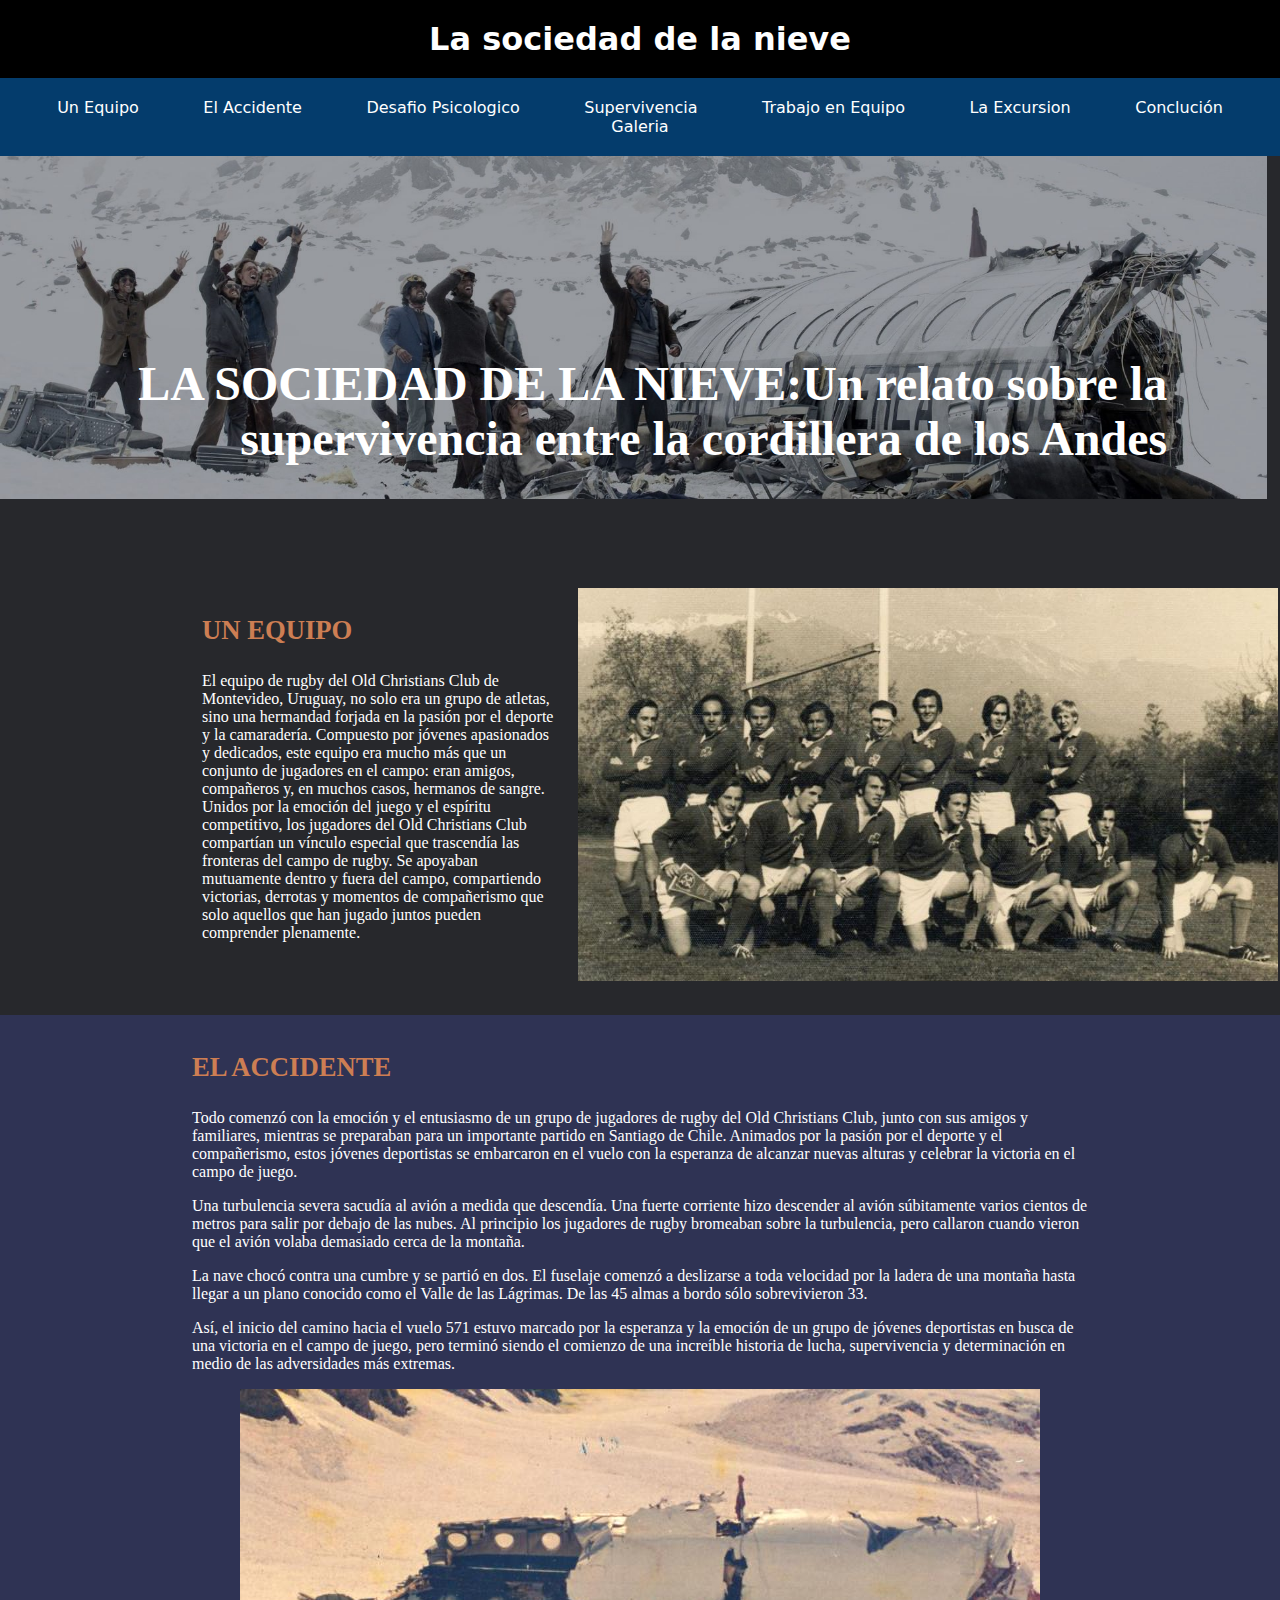
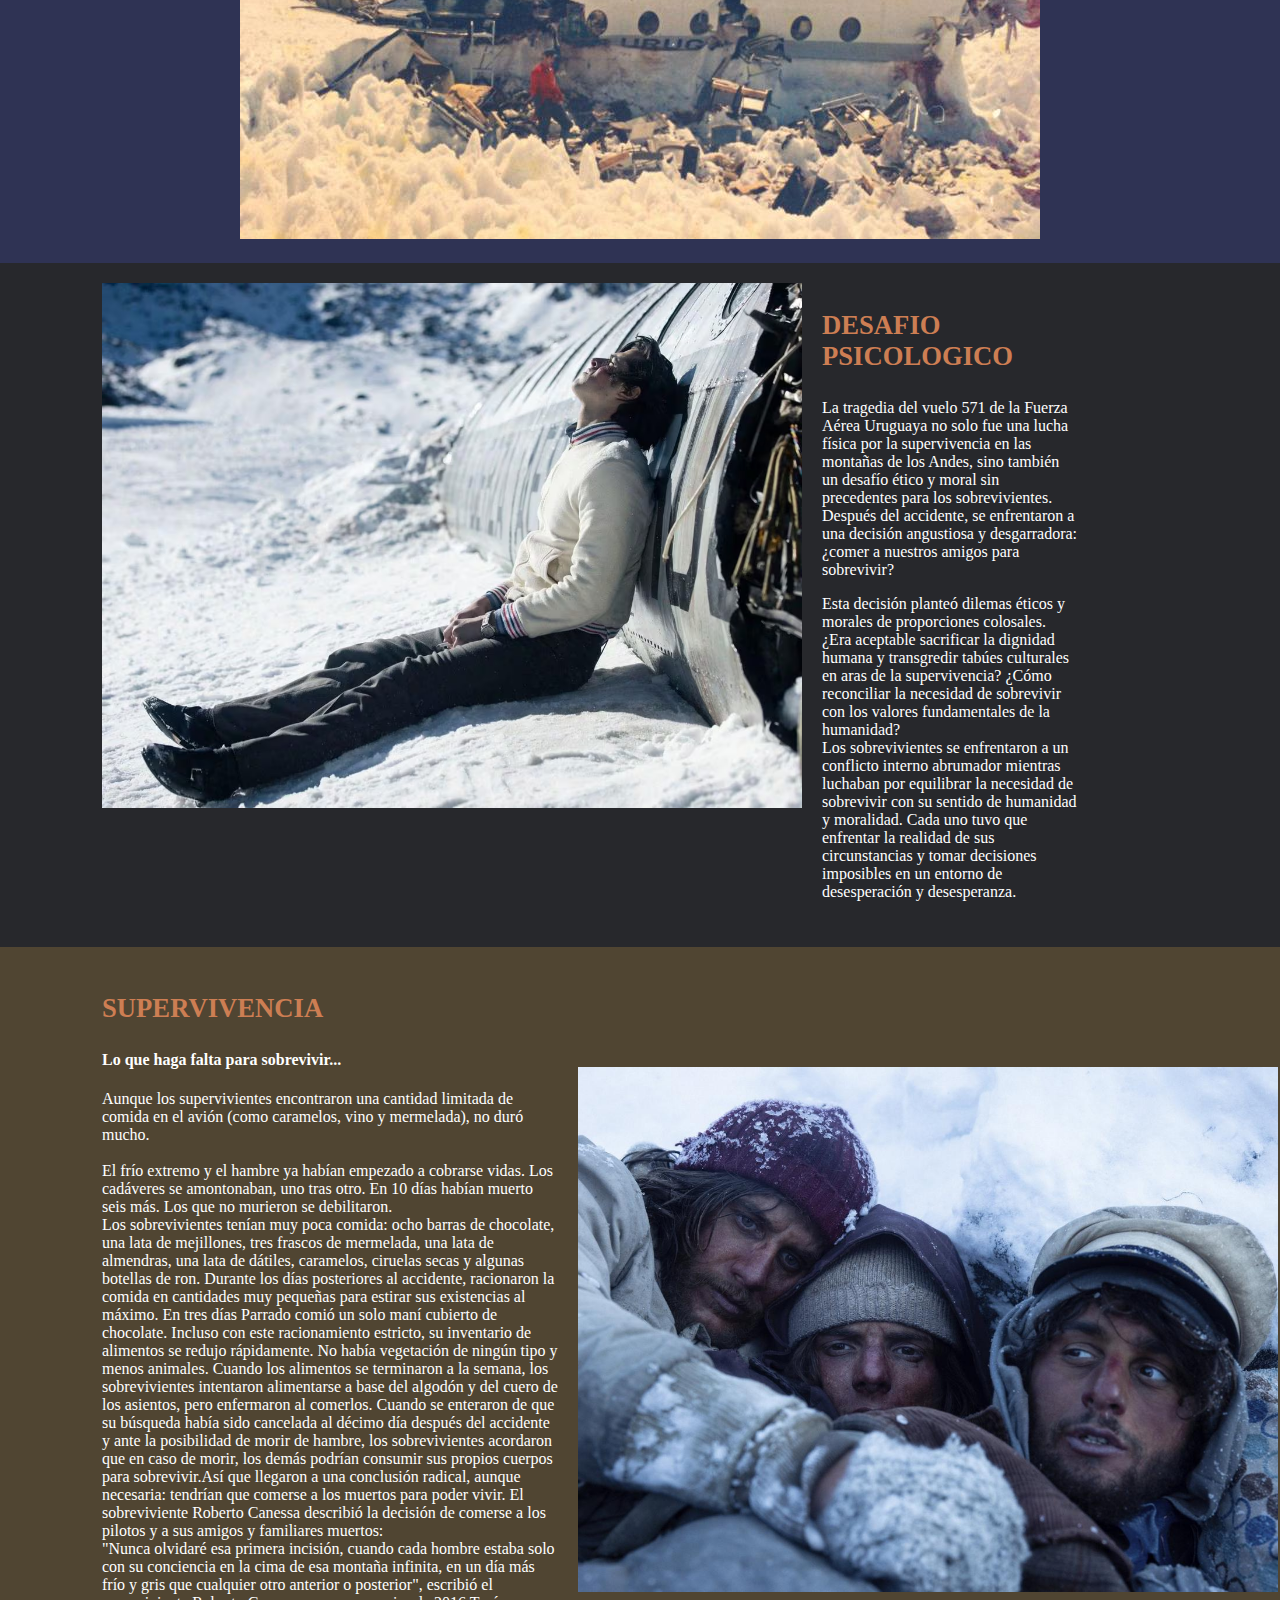
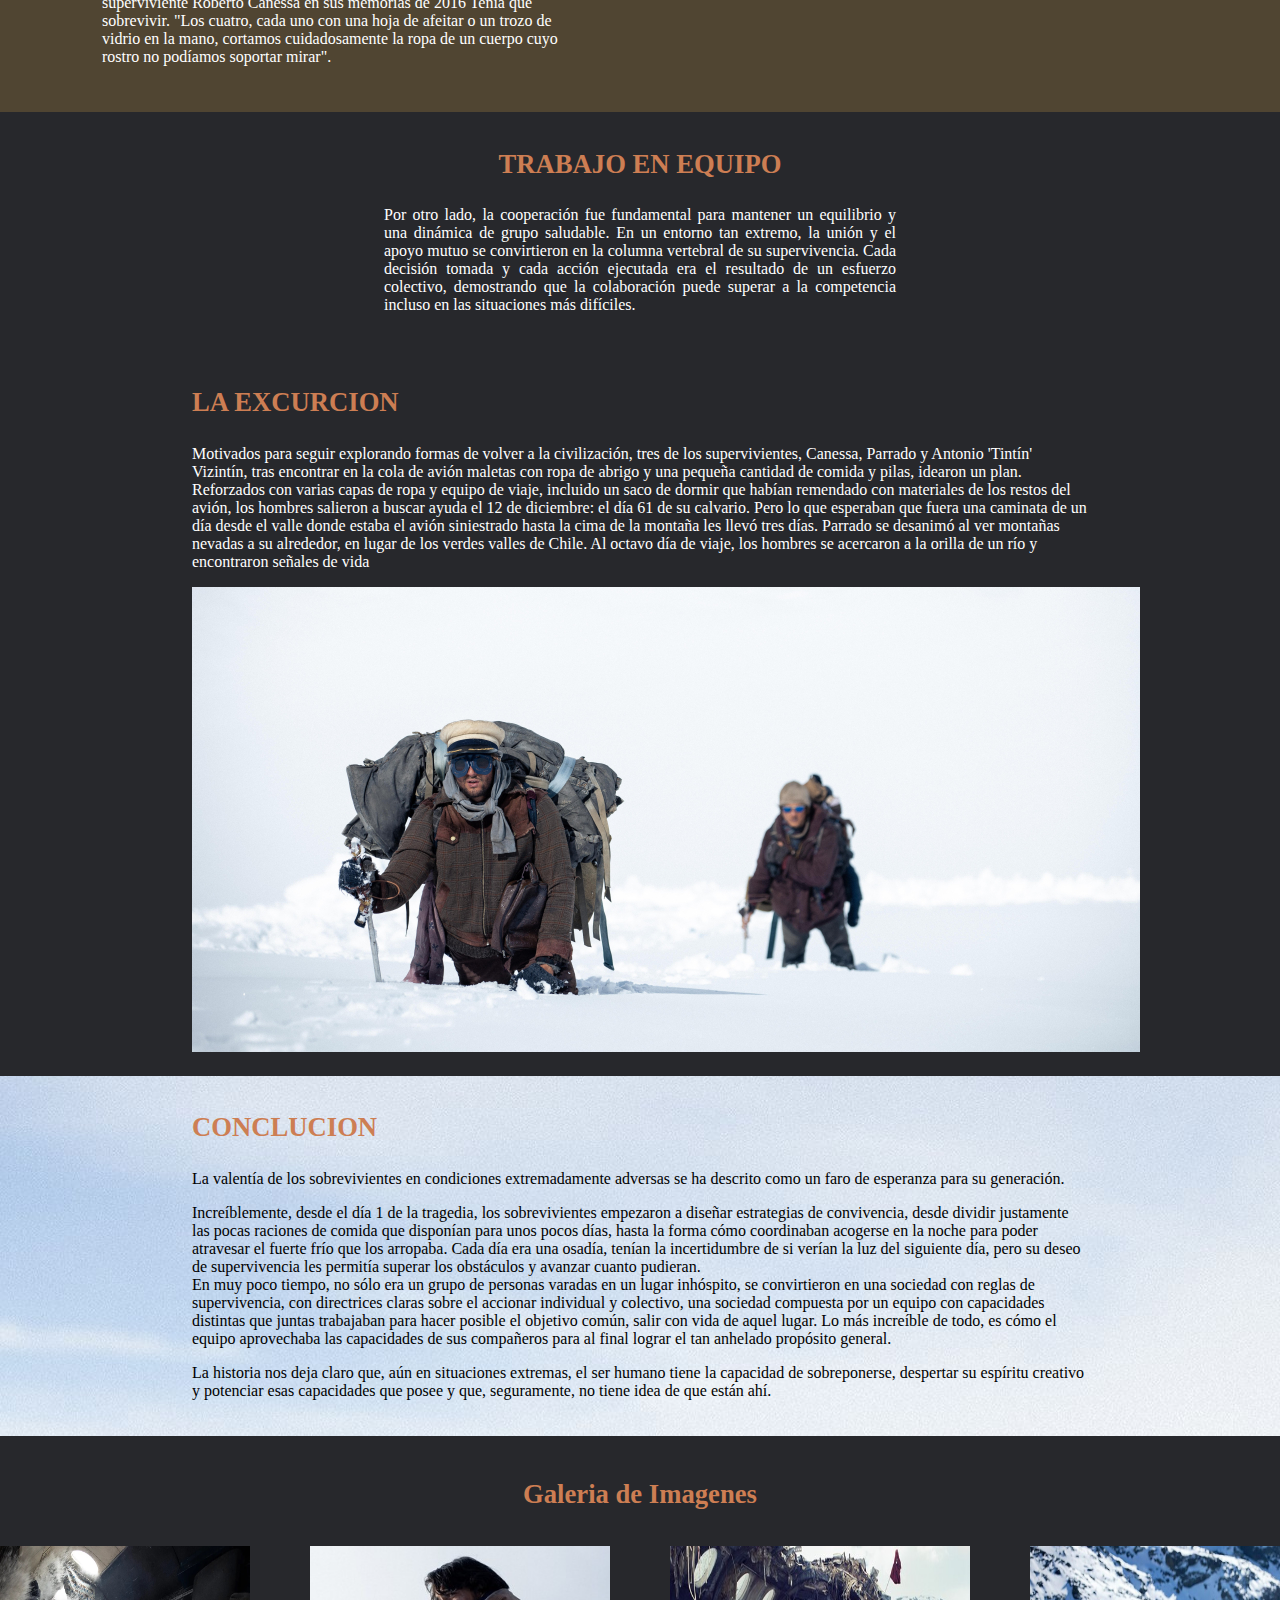
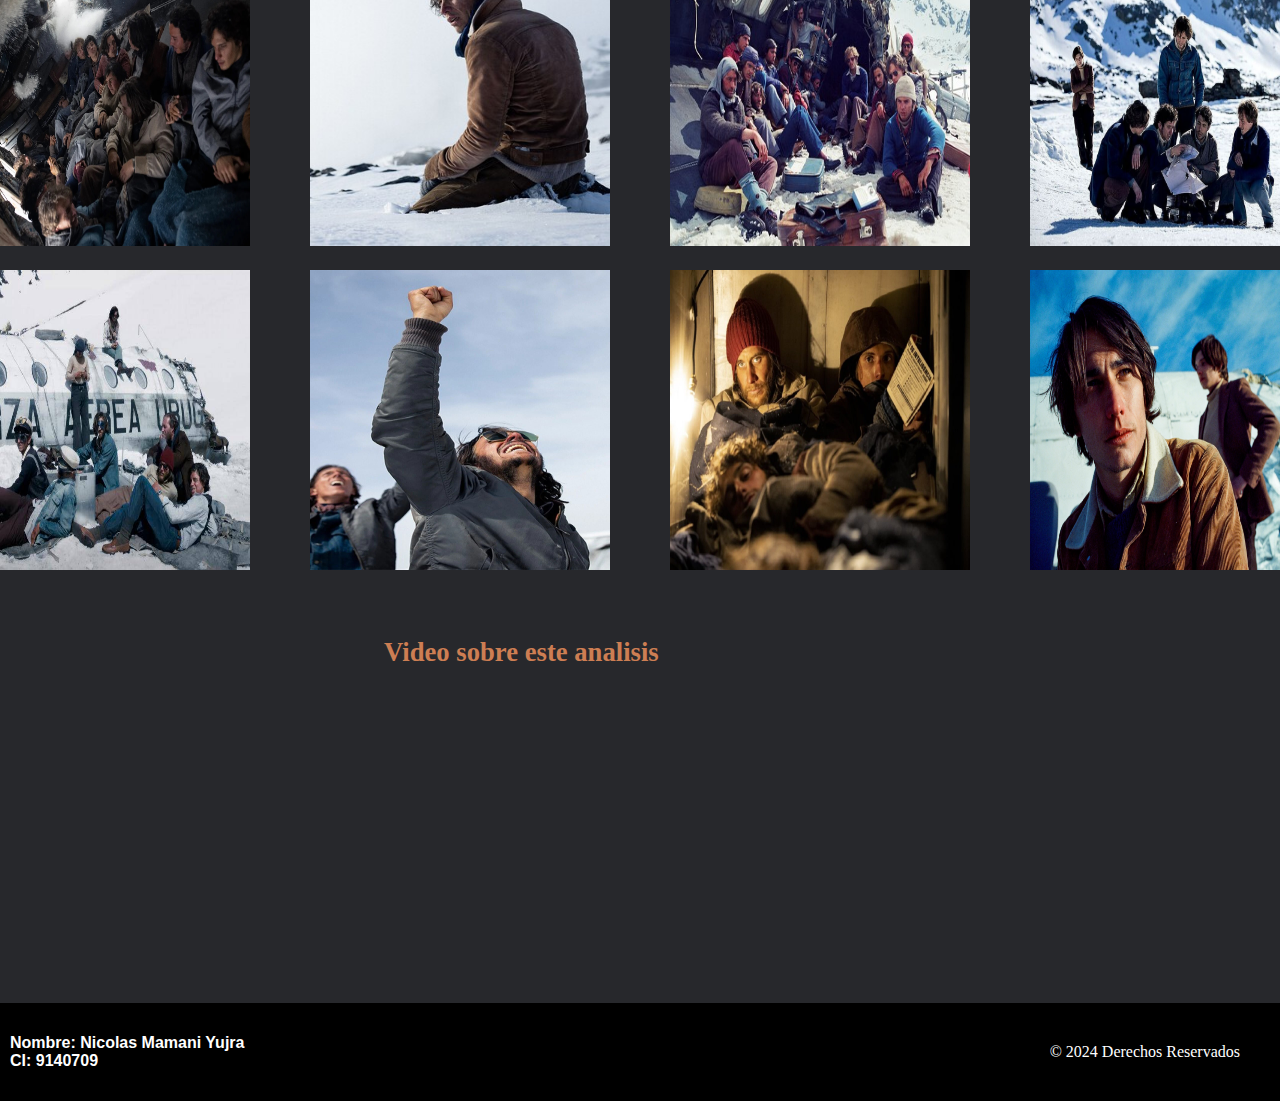
==== commit 9bfae95e: "Update index.html" ====
--- a/index.html
+++ b/index.html
@@ -20,7 +20,7 @@
                 <li><a href="#e5" class="enlace">Trabajo en Equipo</a></li>
                 <li><a href="#e6" class="enlace">La Excursion</a></li>
                 <li><a href="#e7" class="enlace">Conclución</a></li>
-                
+                <li><a href="#e8" class="enlace">Galeria</a></li>
             </ul>
         </nav>
     </header>
@@ -111,7 +111,7 @@
     </main>
 </body>
 <section id="galeria">
-    <div>
+    <div id="e8">
         <h3>Galeria de Imagenes</h3>
     </div>
     <div class="galeria">
